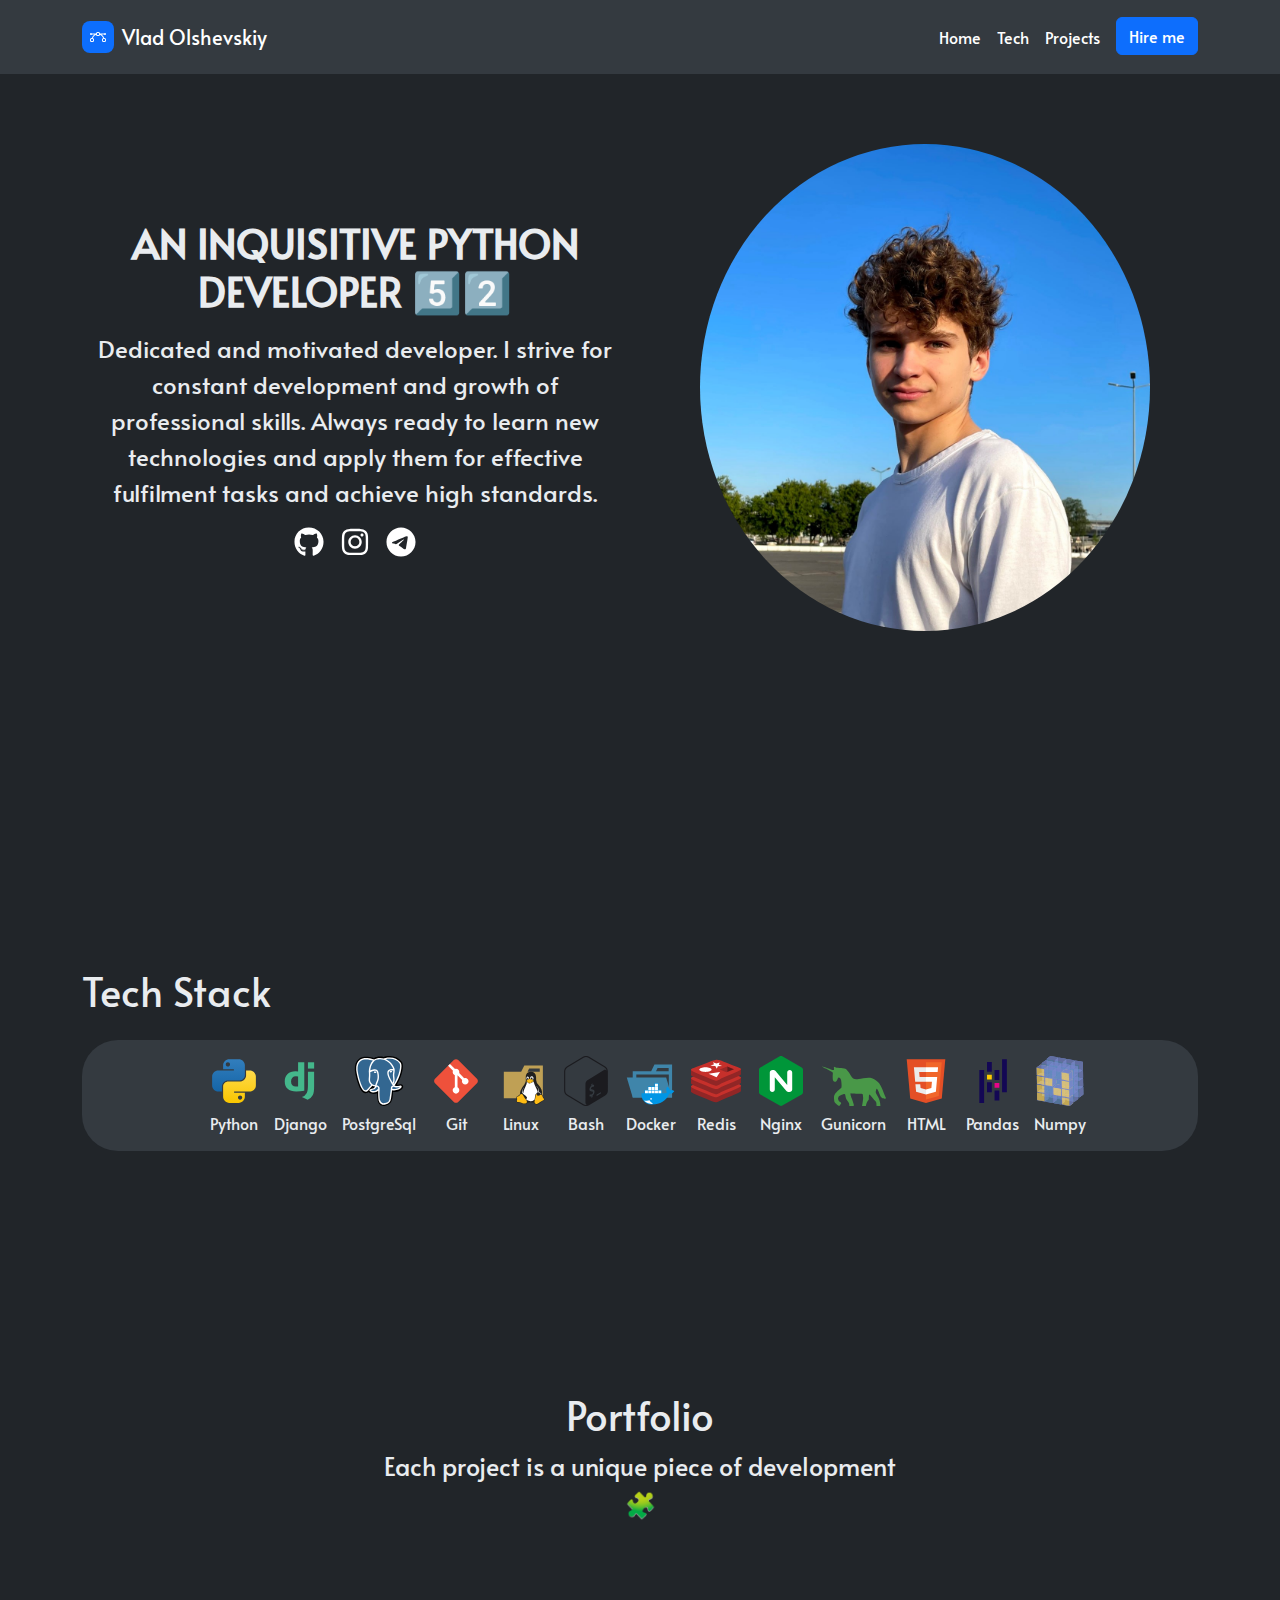
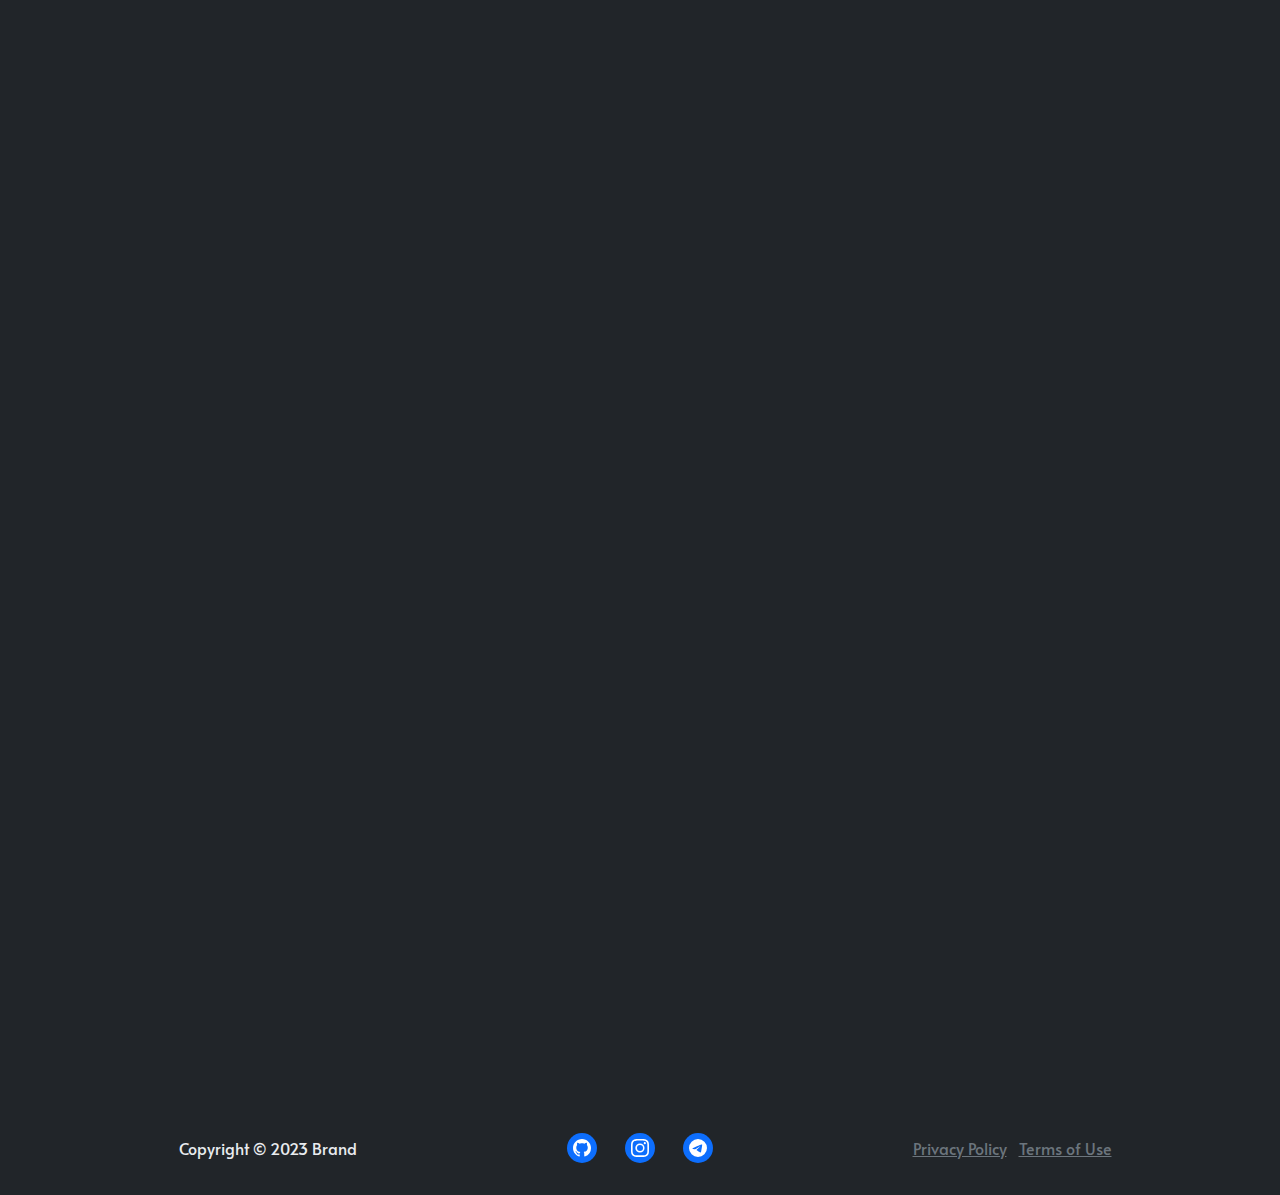
==== index.html @ 6837fa99 "add tech stack" ====
<!DOCTYPE html>
<html data-bs-theme="light" lang="en" style="color: var(--bs-secondary-bg);">

<head>
    <meta charset="utf-8">
    <meta name="viewport" content="width=device-width, initial-scale=1.0, shrink-to-fit=no">
    <title>Portfolio</title>
    <link rel="stylesheet" href="assets/bootstrap/css/bootstrap.min.css">
    <link rel="stylesheet" href="https://fonts.googleapis.com/css?family=Alata&amp;display=swap">
    <link rel="stylesheet" href="assets/css/aos.min.css">
    <link rel="stylesheet" href="assets/css/animate.min.css">
    <link rel="stylesheet" href="assets/css/404-NOT-FOUND-animated.css">
    <link rel="stylesheet" href="assets/css/Hero-Carousel-images.css">
    <link rel="stylesheet" href="assets/css/Navbar-Right-Links-Dark-icons.css">
    <link rel="stylesheet" href="assets/css/main.css">
    <script src="assets/js/app.js" defer></script>
</head>

<body style="font-family: Alata, sans-serif;--bs-body-bg: var(--bs-body-color);color: var(--bs-secondary-bg);background: rgb(33, 37, 41);">
    <header class="header">
        <nav class="navbar navbar-expand-md sticky-top bg-body-secondary py-3" data-bs-theme="dark">
            <div class="container"><a class="navbar-brand d-flex align-items-center" href="#"><span class="bs-icon-sm bs-icon-rounded bs-icon-primary d-flex justify-content-center align-items-center me-2 bs-icon"><svg xmlns="http://www.w3.org/2000/svg" width="1em" height="1em" fill="currentColor" viewBox="0 0 16 16" class="bi bi-bezier">
                            <path fill-rule="evenodd" d="M0 10.5A1.5 1.5 0 0 1 1.5 9h1A1.5 1.5 0 0 1 4 10.5v1A1.5 1.5 0 0 1 2.5 13h-1A1.5 1.5 0 0 1 0 11.5v-1zm1.5-.5a.5.5 0 0 0-.5.5v1a.5.5 0 0 0 .5.5h1a.5.5 0 0 0 .5-.5v-1a.5.5 0 0 0-.5-.5h-1zm10.5.5A1.5 1.5 0 0 1 13.5 9h1a1.5 1.5 0 0 1 1.5 1.5v1a1.5 1.5 0 0 1-1.5 1.5h-1a1.5 1.5 0 0 1-1.5-1.5v-1zm1.5-.5a.5.5 0 0 0-.5.5v1a.5.5 0 0 0 .5.5h1a.5.5 0 0 0 .5-.5v-1a.5.5 0 0 0-.5-.5h-1zM6 4.5A1.5 1.5 0 0 1 7.5 3h1A1.5 1.5 0 0 1 10 4.5v1A1.5 1.5 0 0 1 8.5 7h-1A1.5 1.5 0 0 1 6 5.5v-1zM7.5 4a.5.5 0 0 0-.5.5v1a.5.5 0 0 0 .5.5h1a.5.5 0 0 0 .5-.5v-1a.5.5 0 0 0-.5-.5h-1z"></path>
                            <path d="M6 4.5H1.866a1 1 0 1 0 0 1h2.668A6.517 6.517 0 0 0 1.814 9H2.5c.123 0 .244.015.358.043a5.517 5.517 0 0 1 3.185-3.185A1.503 1.503 0 0 1 6 5.5v-1zm3.957 1.358A1.5 1.5 0 0 0 10 5.5v-1h4.134a1 1 0 1 1 0 1h-2.668a6.517 6.517 0 0 1 2.72 3.5H13.5c-.123 0-.243.015-.358.043a5.517 5.517 0 0 0-3.185-3.185z"></path>
                        </svg></span><span style="font-family: Alata, sans-serif;">Vlad Olshevskiy</span></a><button data-bs-toggle="collapse" class="navbar-toggler" data-bs-target="#navcol-5"><span class="visually-hidden">Toggle navigation</span><span class="navbar-toggler-icon"></span></button>
                <div class="collapse navbar-collapse text-center" id="navcol-5">
                    <ul class="navbar-nav ms-auto">
                        <li class="nav-item"><a class="nav-link active text-center" style="font-family: Alata, sans-serif;" href="#">Home</a></li>
                        <li class="nav-item"><a class="nav-link text-center" href="#tech-stack" style="font-family: Alata, sans-serif;color: var(--bs-navbar-active-color);">Tech</a></li>
                        <li class="nav-item"><a class="nav-link text-center" href="#Projects" style="font-family: Alata, sans-serif;color: var(--bs-navbar-active-color);">Projects</a></li>
                        <li class="nav-item"><a class="btn btn-primary ms-md-2" role="button" href="#Contact" style="font-family: Alata, sans-serif;">Hire me</a></li>
                    </ul>
                </div>
            </div>
        </nav>
    </header>
          
        <div class="col section">
            <section class="position-relative py-4 py-xl-5" style=>
                <div class="container py-4 py-xl-5 mt-0 mb-5 mb-xxl-5" style="height: initial;margin-top: 88px;">
                    <div class="row gy-4 gy-md-0 flex-md-row flex-column-reverse">
                        <div class="col-md-6 text-center text-md-start d-flex d-sm-flex d-md-flex justify-content-center align-items-center justify-content-md-start align-items-md-center justify-content-xl-center">
                            <div style="max-width: 630px;padding-right: 0px;padding-top: 0px;">
                                <h2 class="text-uppercase fw-bold fs-1" style="color: var(--bs-secondary-bg);display: block;text-align: center">AN inquisitive Python developer <span style="font-weight: normal !important;">5️⃣2️⃣</span></h2>
                                <p class="my-3 fs-4" style="color: var(--bs-secondary-bg);text-align: center">Dedicated and motivated developer. I strive for constant development and growth of professional skills. Always ready to learn new technologies and apply them for effective fulfilment tasks and achieve high standards.</p>
                                <div style="text-align: center;">
                                    <div class="d-flex gap-3 justify-content-center" role="group" style="font-size: 20px;"><a class="icon-link icon-link-hover" role="button" data-bss-hover-animate="pulse" href="https://github.com/Ferllord" target="_blank"><svg xmlns="http://www.w3.org/2000/svg" viewBox="-8 0 512 512" width="1em" height="1em" fill="currentColor" style="font-size: 30px;">
                                                <!--! Font Awesome Free 6.1.1 by @fontawesome - https://fontawesome.com License - https://fontawesome.com/license/free (Icons: CC BY 4.0, Fonts: SIL OFL 1.1, Code: MIT License) Copyright 2022 Fonticons, Inc. -->
                                                <path d="M165.9 397.4c0 2-2.3 3.6-5.2 3.6-3.3.3-5.6-1.3-5.6-3.6 0-2 2.3-3.6 5.2-3.6 3-.3 5.6 1.3 5.6 3.6zm-31.1-4.5c-.7 2 1.3 4.3 4.3 4.9 2.6 1 5.6 0 6.2-2s-1.3-4.3-4.3-5.2c-2.6-.7-5.5.3-6.2 2.3zm44.2-1.7c-2.9.7-4.9 2.6-4.6 4.9.3 2 2.9 3.3 5.9 2.6 2.9-.7 4.9-2.6 4.6-4.6-.3-1.9-3-3.2-5.9-2.9zM244.8 8C106.1 8 0 113.3 0 252c0 110.9 69.8 205.8 169.5 239.2 12.8 2.3 17.3-5.6 17.3-12.1 0-6.2-.3-40.4-.3-61.4 0 0-70 15-84.7-29.8 0 0-11.4-29.1-27.8-36.6 0 0-22.9-15.7 1.6-15.4 0 0 24.9 2 38.6 25.8 21.9 38.6 58.6 27.5 72.9 20.9 2.3-16 8.8-27.1 16-33.7-55.9-6.2-112.3-14.3-112.3-110.5 0-27.5 7.6-41.3 23.6-58.9-2.6-6.5-11.1-33.3 2.6-67.9 20.9-6.5 69 27 69 27 20-5.6 41.5-8.5 62.8-8.5s42.8 2.9 62.8 8.5c0 0 48.1-33.6 69-27 13.7 34.7 5.2 61.4 2.6 67.9 16 17.7 25.8 31.5 25.8 58.9 0 96.5-58.9 104.2-114.8 110.5 9.2 7.9 17 22.9 17 46.4 0 33.7-.3 75.4-.3 83.6 0 6.5 4.6 14.4 17.3 12.1C428.2 457.8 496 362.9 496 252 496 113.3 383.5 8 244.8 8zM97.2 352.9c-1.3 1-1 3.3.7 5.2 1.6 1.6 3.9 2.3 5.2 1 1.3-1 1-3.3-.7-5.2-1.6-1.6-3.9-2.3-5.2-1zm-10.8-8.1c-.7 1.3.3 2.9 2.3 3.9 1.6 1 3.6.7 4.3-.7.7-1.3-.3-2.9-2.3-3.9-2-.6-3.6-.3-4.3.7zm32.4 35.6c-1.6 1.3-1 4.3 1.3 6.2 2.3 2.3 5.2 2.6 6.5 1 1.3-1.3.7-4.3-1.3-6.2-2.2-2.3-5.2-2.6-6.5-1zm-11.4-14.7c-1.6 1-1.6 3.6 0 5.9 1.6 2.3 4.3 3.3 5.6 2.3 1.6-1.3 1.6-3.9 0-6.2-1.4-2.3-4-3.3-5.6-2z"></path>
                                            </svg></a><a class="icon-link icon-link-hover"  role="button" href="https://www.instagram.com/izvinistb/" target="_blank"><svg xmlns="http://www.w3.org/2000/svg" viewBox="-32 0 512 512" width="1em" height="1em" fill="currentColor" data-bss-hover-animate="pulse" style="font-size: 30px;">
                                                <!--! Font Awesome Free 6.1.1 by @fontawesome - https://fontawesome.com License - https://fontawesome.com/license/free (Icons: CC BY 4.0, Fonts: SIL OFL 1.1, Code: MIT License) Copyright 2022 Fonticons, Inc. -->
                                                <path d="M224.1 141c-63.6 0-114.9 51.3-114.9 114.9s51.3 114.9 114.9 114.9S339 319.5 339 255.9 287.7 141 224.1 141zm0 189.6c-41.1 0-74.7-33.5-74.7-74.7s33.5-74.7 74.7-74.7 74.7 33.5 74.7 74.7-33.6 74.7-74.7 74.7zm146.4-194.3c0 14.9-12 26.8-26.8 26.8-14.9 0-26.8-12-26.8-26.8s12-26.8 26.8-26.8 26.8 12 26.8 26.8zm76.1 27.2c-1.7-35.9-9.9-67.7-36.2-93.9-26.2-26.2-58-34.4-93.9-36.2-37-2.1-147.9-2.1-184.9 0-35.8 1.7-67.6 9.9-93.9 36.1s-34.4 58-36.2 93.9c-2.1 37-2.1 147.9 0 184.9 1.7 35.9 9.9 67.7 36.2 93.9s58 34.4 93.9 36.2c37 2.1 147.9 2.1 184.9 0 35.9-1.7 67.7-9.9 93.9-36.2 26.2-26.2 34.4-58 36.2-93.9 2.1-37 2.1-147.8 0-184.8zM398.8 388c-7.8 19.6-22.9 34.7-42.6 42.6-29.5 11.7-99.5 9-132.1 9s-102.7 2.6-132.1-9c-19.6-7.8-34.7-22.9-42.6-42.6-11.7-29.5-9-99.5-9-132.1s-2.6-102.7 9-132.1c7.8-19.6 22.9-34.7 42.6-42.6 29.5-11.7 99.5-9 132.1-9s102.7-2.6 132.1 9c19.6 7.8 34.7 22.9 42.6 42.6 11.7 29.5 9 99.5 9 132.1s2.7 102.7-9 132.1z"></path>
                                            </svg></a><a class="icon-link icon-link-hover" role="button" data-bss-hover-animate="pulse"  href="https://t.me/izvinistb" target="_blank"><svg xmlns="http://www.w3.org/2000/svg" viewBox="-8 0 512 512" width="1em" height="1em" fill="currentColor" style="font-size: 30px;">
                                                <!--! Font Awesome Free 6.1.1 by @fontawesome - https://fontawesome.com License - https://fontawesome.com/license/free (Icons: CC BY 4.0, Fonts: SIL OFL 1.1, Code: MIT License) Copyright 2022 Fonticons, Inc. -->
                                                <path d="M248,8C111.033,8,0,119.033,0,256S111.033,504,248,504,496,392.967,496,256,384.967,8,248,8ZM362.952,176.66c-3.732,39.215-19.881,134.378-28.1,178.3-3.476,18.584-10.322,24.816-16.948,25.425-14.4,1.326-25.338-9.517-39.287-18.661-21.827-14.308-34.158-23.215-55.346-37.177-24.485-16.135-8.612-25,5.342-39.5,3.652-3.793,67.107-61.51,68.335-66.746.153-.655.3-3.1-1.154-4.384s-3.59-.849-5.135-.5q-3.283.746-104.608,69.142-14.845,10.194-26.894,9.934c-8.855-.191-25.888-5.006-38.551-9.123-15.531-5.048-27.875-7.717-26.8-16.291q.84-6.7,18.45-13.7,108.446-47.248,144.628-62.3c68.872-28.647,83.183-33.623,92.511-33.789,2.052-.034,6.639.474,9.61,2.885a10.452,10.452,0,0,1,3.53,6.716A43.765,43.765,0,0,1,362.952,176.66Z"></path>
                                            </svg></a></div>
                                </div>
                            </div>
                        </div>
                        <div class="col-md-6" style="background: var(--bs-body-bg);">
                            <div class="md:d-block d-flex justify-content-center m-xl-5"><img class="rounded-circle img-fluid w-100 fit-cover size-img" style="min-height: 300px;" src="assets/img/photo_2023-06-24_22-08-44.jpg" height="481" width="444"></div>
                        </div>
                    </div>
                </div>
            </section>
        </div>
       

            <section id="tech-stack" class="position-relative py-4 py-xl-5 sect tech-smth">
                <div class="container py-4 py-xl-5 mt-5 mt-xxl-5">
                 <h2 style="--bs-body-color: var(--bs-secondary-bg);color: var(--bs-secondary-bg);font-size: 40px;">Tech Stack</h2>
                     <div id="tech-container" class="tech">
                     </div>
                </div>
             </section>
 
 
        <section id="Projects" class="position-relative py-4 py-xl-5 sect">
            <div class="container py-4 py-xl-5 mt-5 mt-xxl-5" >
                <div class="row mb-5">
                    <div class="col-md-8 col-xl-6 text-center mx-auto">
                        <h2 style="--bs-body-color: var(--bs-secondary-bg);color: var(--bs-secondary-bg);font-size: 40px;">Portfolio</h2>
                        <p class="w-lg-50" style="color: var(--bs-secondary-bg);font-size: 25px;">Each project is a unique piece of development 🧩</p>
                    </div>
                </div>
                <div class="row gy-4 row-cols-1 row-cols-md-2 row-cols-xl-3">
                    <div class="col" data-aos="fade-right" data-aos-delay="250" data-aos-once="true">
                        <div><a href="https://github.com/Ferllord/Online_Store" target="_blank"><img class="rounded img-fluid d-block w-100 fit-cover" data-bss-hover-animate="pulse" style="height: 200px;padding-top: 0px;padding-right: 1px;padding-left: 0px;" src="assets/img/clipboard-image.png"></a>
                            <div class="py-4">
                                <h4 style="text-align: center;">Online store</h4>
                                <p style="text-align: center;">Nullam id dolor id nibh ultricies vehicula ut id elit. Cras justo odio, dapibus ac facilisis in, egestas eget quam. Donec id elit non mi porta gravida at eget metus.</p>
                            </div>
                        </div>
                    </div>
                    <div class="col">
                        <div data-aos="fade-up" data-aos-delay="250" data-aos-once="true"><a href="https://github.com/Ferllord/Chess" target="_blank"><img class="rounded img-fluid d-block w-100 fit-cover" data-bss-hover-animate="pulse" style="height: 200px;" src="assets/img/chess.png"></a>
                            <div class="py-4">
                                <h4 style="text-align: center;">Chess</h4>
                                <p style="text-align: center;">Nullam id dolor id nibh ultricies vehicula ut id elit. Cras justo odio, dapibus ac facilisis in, egestas eget quam. Donec id elit non mi porta gravida at eget metus.</p>
                            </div>
                        </div>
                    </div>
                    <div class="col">
                        <div data-aos="fade-left" data-aos-delay="250" data-aos-once="true"><a href="https://github.com/Ferllord/coursework" target="_blank"><img class="rounded img-fluid d-block w-100 fit-cover" data-bss-hover-animate="pulse" style="height: 200px;" src="assets/img/time.png"></a>
                            <div class="py-4">
                                <h4 style="text-align: center;">Time tracking system</h4>
                                <p style="text-align: center;">Nullam id dolor id nibh ultricies vehicula ut id elit. Cras justo odio, dapibus ac facilisis in, egestas eget quam. Donec id elit non mi porta gravida at eget metus.</p>
                            </div>
                        </div>
                    </div>
                </div>
            </div>
        </section>
 
    
        <section id="Contact" class="position-relative py-4 py-xl-5 sect">
            <div class="container position-relative mt-5 mb-xxl-5 pb-xxl-5" data-aos="fade-up" data-aos-delay="200" data-aos-once="true">
                <div class="row mb-5">
                    <div class="col-md-8 col-xl-6 text-center mx-auto">
                        <h2 style="font-size: 40px;">Contact&nbsp;</h2>
                        <p class="w-lg-50" style="font-size: 25px;">Don't be shy! Hit me up! 👇</p>
                    </div>
                </div>
                <div class="row d-flex justify-content-center">
                    <div class="col-md-6 col-lg-4 col-xl-4">
                        <div class="d-flex flex-column justify-content-center align-items-start h-100">
                            <div class="d-flex align-items-center p-3">
                                <a href="tel:+79253430390" class="bs-icon-md bs-icon-rounded bs-icon-primary d-flex flex-shrink-0 justify-content-center align-items-center d-inline-block bs-icon"><svg xmlns="http://www.w3.org/2000/svg" width="1em" height="1em" fill="currentColor" viewBox="0 0 16 16" class="bi bi-telephone">
                                        <path d="M3.654 1.328a.678.678 0 0 0-1.015-.063L1.605 2.3c-.483.484-.661 1.169-.45 1.77a17.568 17.568 0 0 0 4.168 6.608 17.569 17.569 0 0 0 6.608 4.168c.601.211 1.286.033 1.77-.45l1.034-1.034a.678.678 0 0 0-.063-1.015l-2.307-1.794a.678.678 0 0 0-.58-.122l-2.19.547a1.745 1.745 0 0 1-1.657-.459L5.482 8.062a1.745 1.745 0 0 1-.46-1.657l.548-2.19a.678.678 0 0 0-.122-.58L3.654 1.328zM1.884.511a1.745 1.745 0 0 1 2.612.163L6.29 2.98c.329.423.445.974.315 1.494l-.547 2.19a.678.678 0 0 0 .178.643l2.457 2.457a.678.678 0 0 0 .644.178l2.189-.547a1.745 1.745 0 0 1 1.494.315l2.306 1.794c.829.645.905 1.87.163 2.611l-1.034 1.034c-.74.74-1.846 1.065-2.877.702a18.634 18.634 0 0 1-7.01-4.42 18.634 18.634 0 0 1-4.42-7.009c-.362-1.03-.037-2.137.703-2.877L1.885.511z"></path>
                                    </svg></a>
                                <div class="px-2">
                                    <h6 class="mb-0">Phone</h6>
                                    <p class="mb-0">+79253430390</p>
                                </div>
                            </div>
                            <div class="d-flex align-items-center p-3">
                                <a href="mailto:alsheuski@outlook.com" class="bs-icon-md bs-icon-rounded bs-icon-primary d-flex flex-shrink-0 justify-content-center align-items-center d-inline-block bs-icon"><svg xmlns="http://www.w3.org/2000/svg" width="1em" height="1em" fill="currentColor" viewBox="0 0 16 16" class="bi bi-envelope">
                                        <path d="M0 4a2 2 0 0 1 2-2h12a2 2 0 0 1 2 2v8a2 2 0 0 1-2 2H2a2 2 0 0 1-2-2V4Zm2-1a1 1 0 0 0-1 1v.217l7 4.2 7-4.2V4a1 1 0 0 0-1-1H2Zm13 2.383-4.708 2.825L15 11.105V5.383Zm-.034 6.876-5.64-3.471L8 9.583l-1.326-.795-5.64 3.47A1 1 0 0 0 2 13h12a1 1 0 0 0 .966-.741ZM1 11.105l4.708-2.897L1 5.383v5.722Z"></path>
                                    </svg></a>
                                <div class="px-2">
                                    <h6 class="mb-0">Email</h6>
                                    <p class="mb-0">alsheuski@outlook.com</p>
                                </div>
                            </div>
                            <div class="d-flex align-items-center p-3">
                                <div class="bs-icon-md bs-icon-rounded bs-icon-primary d-flex flex-shrink-0 justify-content-center align-items-center d-inline-block bs-icon"><svg xmlns="http://www.w3.org/2000/svg" width="1em" height="1em" fill="currentColor" viewBox="0 0 16 16" class="bi bi-pin">
                                        <path d="M4.146.146A.5.5 0 0 1 4.5 0h7a.5.5 0 0 1 .5.5c0 .68-.342 1.174-.646 1.479-.126.125-.25.224-.354.298v4.431l.078.048c.203.127.476.314.751.555C12.36 7.775 13 8.527 13 9.5a.5.5 0 0 1-.5.5h-4v4.5c0 .276-.224 1.5-.5 1.5s-.5-1.224-.5-1.5V10h-4a.5.5 0 0 1-.5-.5c0-.973.64-1.725 1.17-2.189A5.921 5.921 0 0 1 5 6.708V2.277a2.77 2.77 0 0 1-.354-.298C4.342 1.674 4 1.179 4 .5a.5.5 0 0 1 .146-.354zm1.58 1.408-.002-.001.002.001zm-.002-.001.002.001A.5.5 0 0 1 6 2v5a.5.5 0 0 1-.276.447h-.002l-.012.007-.054.03a4.922 4.922 0 0 0-.827.58c-.318.278-.585.596-.725.936h7.792c-.14-.34-.407-.658-.725-.936a4.915 4.915 0 0 0-.881-.61l-.012-.006h-.002A.5.5 0 0 1 10 7V2a.5.5 0 0 1 .295-.458 1.775 1.775 0 0 0 .351-.271c.08-.08.155-.17.214-.271H5.14c.06.1.133.191.214.271a1.78 1.78 0 0 0 .37.282z"></path>
                                    </svg></div>
                                <div class="px-2">
                                    <h6 class="mb-0">Location</h6>
                                    <p class="mb-0">Moscow</p>
                                </div>
                            </div>
                        </div>
                    </div>
                    <div class="col-md-6 col-lg-5 col-xl-4">
                        <div>
                            <form class="p-3 p-xl-4" data-bss-recipient="fd759797b983d3a0d5b923f4fa21043e">
                                <div class="mb-3"><input class="form-control" type="text" id="name-1" name="name" placeholder="Name" style="color: var(--bs-body-color);background: var(--bs-secondary-bg);" required=""></div>
                                <div class="mb-3"><input class="form-control" type="email" id="email-1" name="email" placeholder="Email" style="color: var(--bs-emphasis-color);background: var(--bs-secondary-bg);" required=""></div>
                                <div class="mb-3"><textarea class="form-control" id="message-1" name="message" rows="6" placeholder="Message" style="color: var(--bs-emphasis-color);background: var(--bs-secondary-bg);" required=""></textarea></div>
                                <div><button class="btn btn-primary d-block w-100" type="submit">Send </button></div>
                            </form>
                        </div>
                    </div>
                </div>
            </div>
        </section>
 
    <footer class="text-center py-4">
        <div class="container">
            <div class="d-flex flex-column flex-md-row justify-content-md-between align-items-center">
                <div class="col" style="color: var(--bs-secondary-bg);">
                    <p class="my-2" style="color: var(--bs-secondary-bg);">Copyright&nbsp;© 2023 Brand</p>
                </div>
                <div class="col">
                    <ul class="list-inline my-2">
                        <li class="list-inline-item me-4"><a href="https://github.com/Ferllord" target="_blank">
                                <div class="bs-icon-circle bs-icon-primary bs-icon" data-bss-hover-animate="pulse" style="width: 30px;height: 30px;"><svg xmlns="http://www.w3.org/2000/svg" width="1em" height="1em" fill="currentColor" viewBox="0 0 16 16" class="bi bi-github" style="font-size: 18px;">
                                        <path d="M8 0C3.58 0 0 3.58 0 8c0 3.54 2.29 6.53 5.47 7.59.4.07.55-.17.55-.38 0-.19-.01-.82-.01-1.49-2.01.37-2.53-.49-2.69-.94-.09-.23-.48-.94-.82-1.13-.28-.15-.68-.52-.01-.53.63-.01 1.08.58 1.23.82.72 1.21 1.87.87 2.33.66.07-.52.28-.87.51-1.07-1.78-.2-3.64-.89-3.64-3.95 0-.87.31-1.59.82-2.15-.08-.2-.36-1.02.08-2.12 0 0 .67-.21 2.2.82.64-.18 1.32-.27 2-.27.68 0 1.36.09 2 .27 1.53-1.04 2.2-.82 2.2-.82.44 1.1.16 1.92.08 2.12.51.56.82 1.27.82 2.15 0 3.07-1.87 3.75-3.65 3.95.29.25.54.73.54 1.48 0 1.07-.01 1.93-.01 2.2 0 .21.15.46.55.38A8.012 8.012 0 0 0 16 8c0-4.42-3.58-8-8-8z"></path>
                                    </svg></div>
                            </a></li>
                        <li class="list-inline-item me-4"><a href="https://www.instagram.com/izvinistb/" target="_blank">
                                <div class="bs-icon-circle bs-icon-primary bs-icon" data-bss-hover-animate="pulse" style="width: 30px;height: 30px;"><svg xmlns="http://www.w3.org/2000/svg" width="1em" height="1em" fill="currentColor" viewBox="0 0 16 16" class="bi bi-instagram" style="width: 18px;height: 18px;">
                                        <path d="M8 0C5.829 0 5.556.01 4.703.048 3.85.088 3.269.222 2.76.42a3.917 3.917 0 0 0-1.417.923A3.927 3.927 0 0 0 .42 2.76C.222 3.268.087 3.85.048 4.7.01 5.555 0 5.827 0 8.001c0 2.172.01 2.444.048 3.297.04.852.174 1.433.372 1.942.205.526.478.972.923 1.417.444.445.89.719 1.416.923.51.198 1.09.333 1.942.372C5.555 15.99 5.827 16 8 16s2.444-.01 3.298-.048c.851-.04 1.434-.174 1.943-.372a3.916 3.916 0 0 0 1.416-.923c.445-.445.718-.891.923-1.417.197-.509.332-1.09.372-1.942C15.99 10.445 16 10.173 16 8s-.01-2.445-.048-3.299c-.04-.851-.175-1.433-.372-1.941a3.926 3.926 0 0 0-.923-1.417A3.911 3.911 0 0 0 13.24.42c-.51-.198-1.092-.333-1.943-.372C10.443.01 10.172 0 7.998 0h.003zm-.717 1.442h.718c2.136 0 2.389.007 3.232.046.78.035 1.204.166 1.486.275.373.145.64.319.92.599.28.28.453.546.598.92.11.281.24.705.275 1.485.039.843.047 1.096.047 3.231s-.008 2.389-.047 3.232c-.035.78-.166 1.203-.275 1.485a2.47 2.47 0 0 1-.599.919c-.28.28-.546.453-.92.598-.28.11-.704.24-1.485.276-.843.038-1.096.047-3.232.047s-2.39-.009-3.233-.047c-.78-.036-1.203-.166-1.485-.276a2.478 2.478 0 0 1-.92-.598 2.48 2.48 0 0 1-.6-.92c-.109-.281-.24-.705-.275-1.485-.038-.843-.046-1.096-.046-3.233 0-2.136.008-2.388.046-3.231.036-.78.166-1.204.276-1.486.145-.373.319-.64.599-.92.28-.28.546-.453.92-.598.282-.11.705-.24 1.485-.276.738-.034 1.024-.044 2.515-.045v.002zm4.988 1.328a.96.96 0 1 0 0 1.92.96.96 0 0 0 0-1.92zm-4.27 1.122a4.109 4.109 0 1 0 0 8.217 4.109 4.109 0 0 0 0-8.217zm0 1.441a2.667 2.667 0 1 1 0 5.334 2.667 2.667 0 0 1 0-5.334z"></path>
                                    </svg></div>
                            </a></li>
                        <li class="list-inline-item"><a href="https://t.me/izvinistb" target="_blank">
                                <div class="bs-icon-circle bs-icon-primary bs-icon" data-bss-hover-animate="pulse" style="width: 30px;height: 30px;"><svg xmlns="http://www.w3.org/2000/svg" width="1em" height="1em" fill="currentColor" viewBox="0 0 16 16" class="bi bi-telegram" style="width: 18px;height: 18px;">
                                        <path d="M16 8A8 8 0 1 1 0 8a8 8 0 0 1 16 0zM8.287 5.906c-.778.324-2.334.994-4.666 2.01-.378.15-.577.298-.595.442-.03.243.275.339.69.47l.175.055c.408.133.958.288 1.243.294.26.006.549-.1.868-.32 2.179-1.471 3.304-2.214 3.374-2.23.05-.012.12-.026.166.016.047.041.042.12.037.141-.03.129-1.227 1.241-1.846 1.817-.193.18-.33.307-.358.336a8.154 8.154 0 0 1-.188.186c-.38.366-.664.64.015 1.088.327.216.589.393.85.571.284.194.568.387.936.629.093.06.183.125.27.187.331.236.63.448.997.414.214-.02.435-.22.547-.82.265-1.417.786-4.486.906-5.751a1.426 1.426 0 0 0-.013-.315.337.337 0 0 0-.114-.217.526.526 0 0 0-.31-.093c-.3.005-.763.166-2.984 1.09z"></path>
                                    </svg></div>
                            </a></li>
                    </ul>
                </div>
                <div class="col">
                    <ul class="list-inline my-2">
                        <li class="list-inline-item"><a class="link-secondary" href="https://nohello.net/" target="_blank">Privacy Policy</a></li>
                        <li class="list-inline-item"><a class="link-secondary" href="https://nometa.io/" target="_blank">Terms of Use</a></li>
                    </ul>
                </div>
            </div>
        </div>
    </footer>

      

    <script src="assets/bootstrap/js/bootstrap.min.js"></script>
    <script src="assets/js/aos.min.js"></script>
    <script src="assets/js/smart-forms.min.js"></script>
    <script src="assets/js/bs-init.js"></script>

</body>

</html>
---- assets/css/404-NOT-FOUND-animated.css ----
.central-body {
  padding: 17% 5% 10% 5%;
  text-align: center;
}

.btn-go-home {
  position: relative;
  z-index: 200;
  margin: 15px auto;
  width: 150px;
  padding: 20px 5px;
  border: 1px solid #ebb210;
  border-radius: 100px;
  font-weight: 400;
  display: block;
  color: white;
  text-align: center;
  text-decoration: none;
  letter-spacing: 2px;
  font-size: 11px;
  -webkit-transition: all 0.3s ease-in;
  -moz-transition: all 0.3s ease-in;
  -ms-transition: all 0.3s ease-in;
  -o-transition: all 0.3s ease-in;
  transition: all 0.3s ease-in;
}

.btn-go-home:hover {
  background-color: #ebb210;
  color: #fff;
  transform: scale(1.05);
  box-shadow: 0px 20px 20px rgba(0,0,0,0.1);
}

.objects img {
  z-index: 90;
  pointer-events: none;
}

.object_rocket {
  z-index: 95;
  position: absolute;
  transform: translateX(-50px);
  top: 75%;
  pointer-events: none;
  animation: rocket-movement 200s linear infinite both running;
}

.object_earth {
  position: absolute;
  top: 20%;
  left: 15%;
  z-index: 90;
}

.object_moon {
  position: absolute;
  top: 12%;
  left: 25%;
}

.object_astronaut {
  animation: rotate-astronaut 200s infinite linear both alternate;
}

.box_astronaut {
  z-index: 110 !important;
  position: absolute;
  top: 60%;
  right: 20%;
  will-change: transform;
  animation: move-astronaut 50s infinite linear both alternate;
}

.image-404 {
  position: relative;
  z-index: 100;
  pointer-events: none;
}

.stars {
  background: url(http://salehriaz.com/404Page/img/overlay_stars.svg);
  background-repeat: repeat;
  background-size: contain;
  background-position: left top;
}

.glowing_stars .star {
  position: absolute;
  border-radius: 100%;
  background-color: #fff;
  width: 3px;
  height: 3px;
  opacity: 0.3;
  will-change: opacity;
}

.glowing_stars .star:nth-child(1) {
  top: 80%;
  left: 25%;
  animation: glow-star 2s infinite ease-in-out alternate 1s;
}

.glowing_stars .star:nth-child(2) {
  top: 20%;
  left: 40%;
  animation: glow-star 2s infinite ease-in-out alternate 3s;
}

.glowing_stars .star:nth-child(3) {
  top: 25%;
  left: 25%;
  animation: glow-star 2s infinite ease-in-out alternate 5s;
}

.glowing_stars .star:nth-child(4) {
  top: 75%;
  left: 80%;
  animation: glow-star 2s infinite ease-in-out alternate 7s;
}

.glowing_stars .star:nth-child(5) {
  top: 90%;
  left: 50%;
  animation: glow-star 2s infinite ease-in-out alternate 9s;
}

audio, canvas, iframe, img, svg, video {
  vertical-align: middle;
}

audio, canvas, img, video {
  max-width: 100%;
  height: auto;
  box-sizing: border-box;
}

img {
  border-style: none;
}

img {
  border-radius: 5px;
}

img {
  border-radius: 5px;
}

* {
  -webkit-box-sizing: border-box;
  -moz-box-sizing: border-box;
  box-sizing: border-box;
}

* {
  -webkit-box-sizing: border-box;
  -moz-box-sizing: border-box;
  box-sizing: border-box;
}
---- assets/css/Hero-Carousel-images.css ----
.fit-cover {
  object-fit: cover;
}

p {
}

.skills {
  align-items: center;
  bottom: 0;
  color: #767676;
  display: flex;
  font-size: 1.7rem;
  left: 0;
  /*position: absolute;*/
}

@media (min-width: 768px) {
  h2 {
  }
}
---- assets/css/Navbar-Right-Links-Dark-icons.css ----
.bs-icon {
  --bs-icon-size: .75rem;
  display: flex;
  flex-shrink: 0;
  justify-content: center;
  align-items: center;
  font-size: var(--bs-icon-size);
  width: calc(var(--bs-icon-size) * 2);
  height: calc(var(--bs-icon-size) * 2);
  color: var(--bs-primary);
}

.bs-icon-xs {
  --bs-icon-size: 1rem;
  width: calc(var(--bs-icon-size) * 1.5);
  height: calc(var(--bs-icon-size) * 1.5);
}

.bs-icon-sm {
  --bs-icon-size: 1rem;
}

.bs-icon-md {
  --bs-icon-size: 1.5rem;
}

.bs-icon-lg {
  --bs-icon-size: 2rem;
}

.bs-icon-xl {
  --bs-icon-size: 2.5rem;
}

.bs-icon.bs-icon-primary {
  color: var(--bs-white);
  background: var(--bs-primary);
}

.bs-icon.bs-icon-primary-light {
  color: var(--bs-primary);
  background: rgba(var(--bs-primary-rgb), .2);
}

.bs-icon.bs-icon-semi-white {
  color: var(--bs-primary);
  background: rgba(255, 255, 255, .5);
}

.bs-icon.bs-icon-rounded {
  border-radius: .5rem;
}

.bs-icon.bs-icon-circle {
  border-radius: 50%;
}
---- assets/css/main.css ----
.icon-link {
  color: white;
  transition: color 0.3s;
}

p {
  margin-bottom: 0 !important;
}

.icon-link:hover {
  color: #0d6efd;
  transition: color 0.3s;
}

.header {
  position: fixed;
  width: 100%;
  z-index: 100;
  opacity: 1;
  transition: 0.8s;
}

.header.hidden-header {
  opacity: 0;
  transition: 0.8s;
}

.tech {
  display: flex;
  align-items: center;
  justify-content: center;
  margin-top: 25px;
  background-color: #343a40;
  padding: 1rem;
  border-radius: 36px;
}

.tech > div {
  padding-left: 15px;
}

.tech::-webkit-scrollbar {
  background-color: transparent;
}

.tech.size-block {
  max-height: 115px;
  transition: max-height 0.5s ease-out;
}

.tech-info {
  display: flex;
  flex-direction: column;
  justify-content: center;
  gap: 5px;
  align-items: center;
}

.my-button {
  border: none;
  background-color: black;
  color: white;
  font-weight: 500;
  font-size: 13px;
  padding: 8px;
  border-radius: 20px;
  display: hidden;
}

.my-button.show-button {
  display: block;
}

.tech-smth {
  display: flex;
  align-items: center;
}

@media (max-width: 1199px) {
  .mobile-gap {
    margin-top: 120px;
  }
}
@media (max-width: 1024px) {
  .tech-smth {
    display: flex;
    align-items: start;
  }

  .tech {
    /*  flex-wrap: wrap;
    row-gap: 20px; */
    display: grid;
    grid-template-columns: 1fr 1fr 1fr;
    gap: 15px;
  }

  .tech > div {
    padding-left: 0px;
  }
}

@media (max-width: 767px) {
  .size-img {
    height: 300px;
    width: 300px !important;
  }

  .mobile-gap {
    margin-top: 75px;
  }
}

.fp-watermark {
  display: none;
}
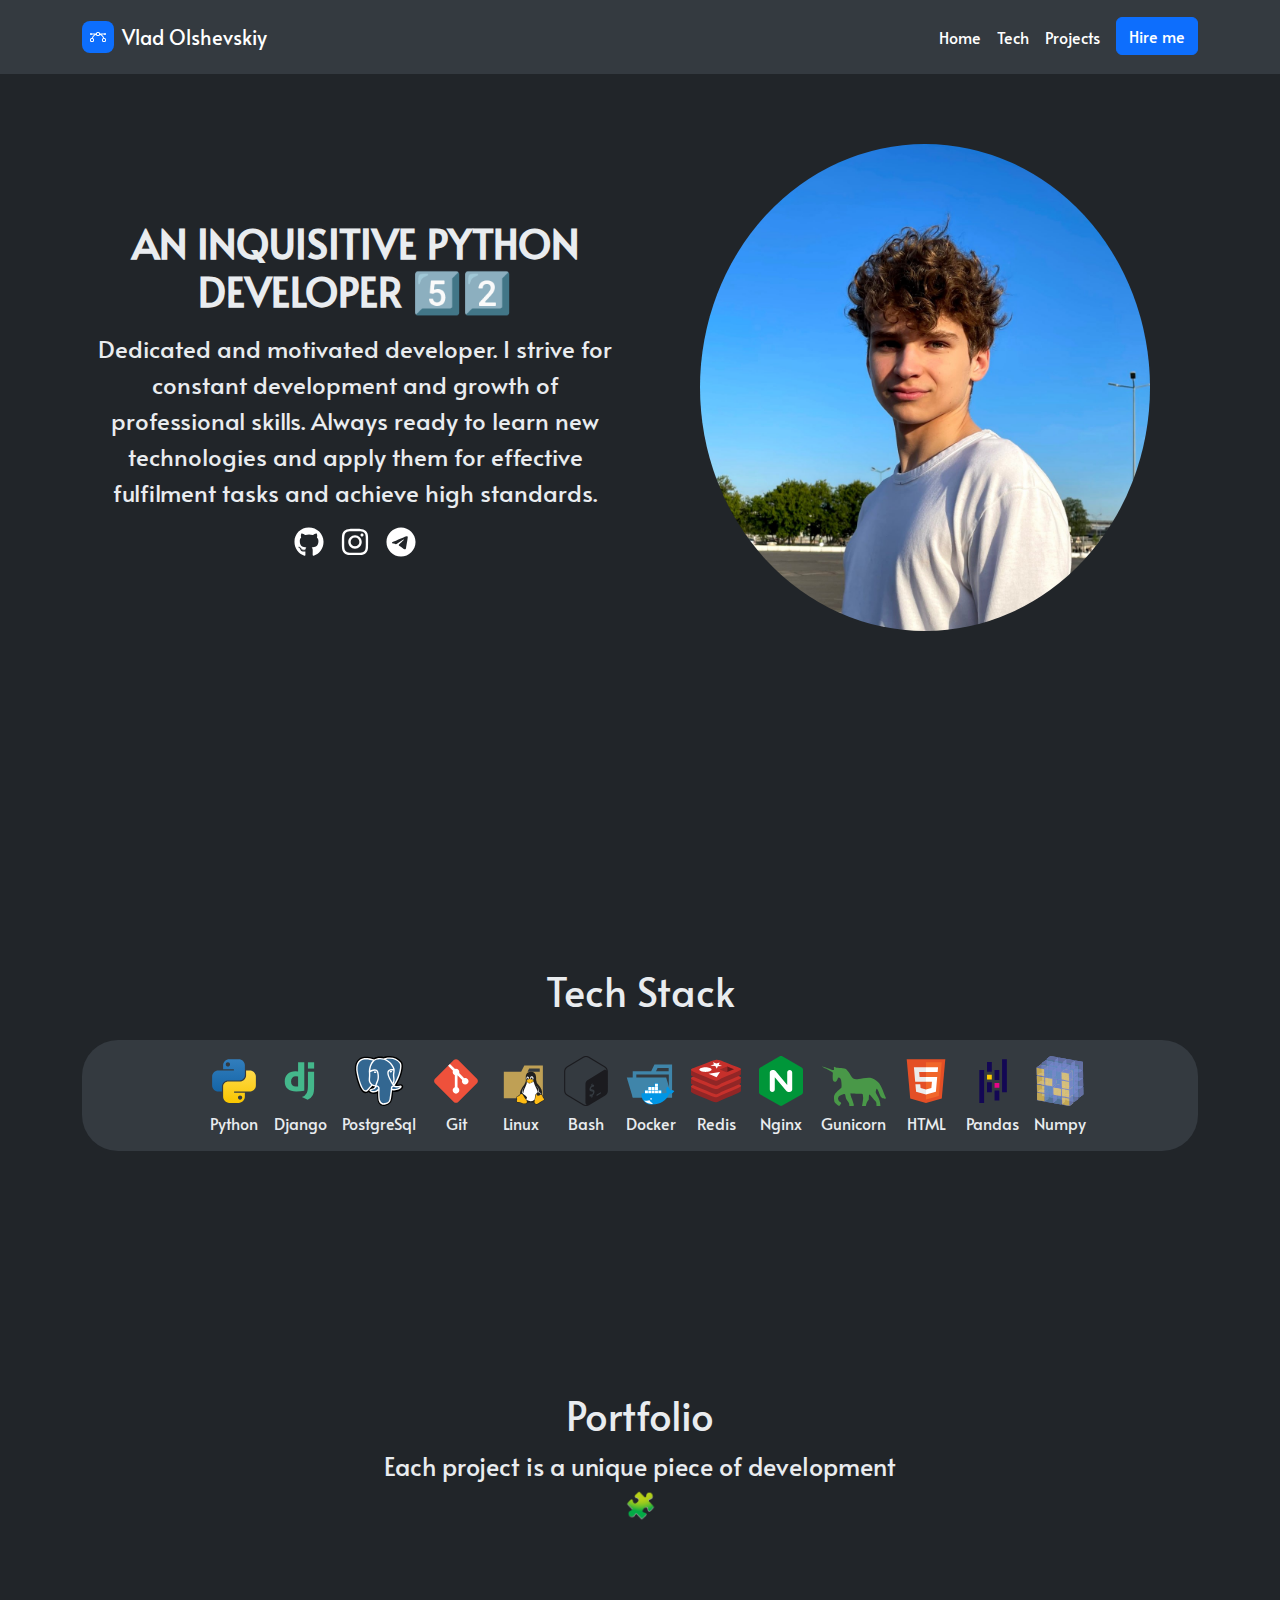
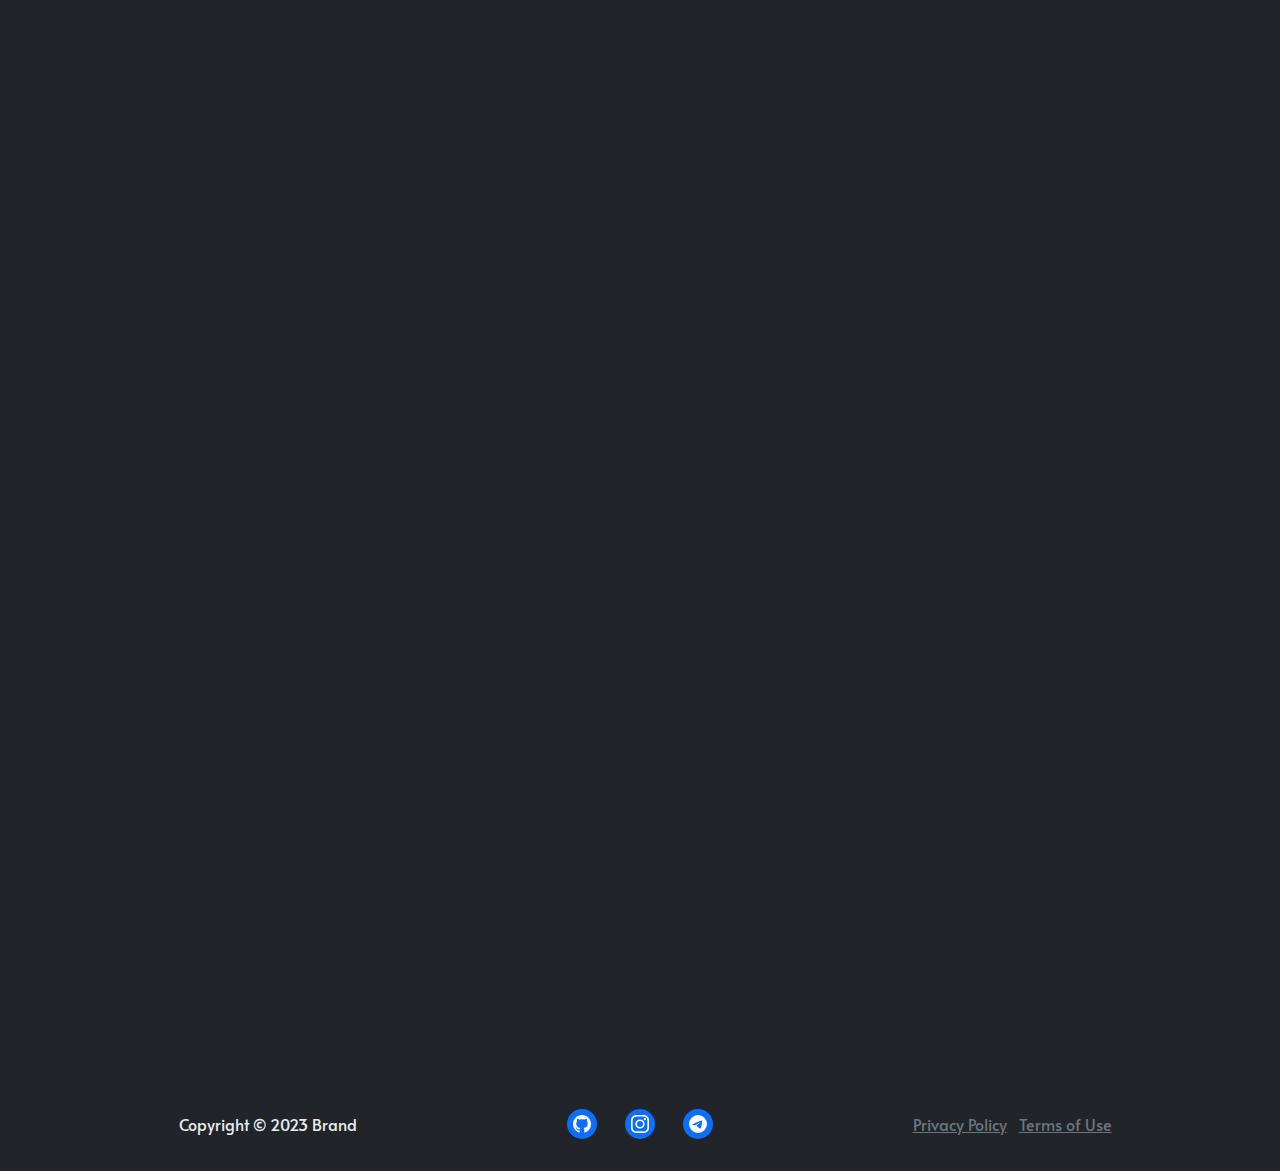
==== commit 56bef7c1: "add portfolio description" ====
--- a/index.html
+++ b/index.html
@@ -5,6 +5,8 @@
     <meta charset="utf-8">
     <meta name="viewport" content="width=device-width, initial-scale=1.0, shrink-to-fit=no">
     <title>Portfolio</title>
+    <link rel="shortcut icon" type="image/jpg"
+          href="https://visualpharm.com/assets/442/Console-595b40b85ba036ed117dc016.svg"/>
     <link rel="stylesheet" href="assets/bootstrap/css/bootstrap.min.css">
     <link rel="stylesheet" href="https://fonts.googleapis.com/css?family=Alata&amp;display=swap">
     <link rel="stylesheet" href="assets/css/aos.min.css">
@@ -17,156 +19,229 @@
 </head>
 
 <body style="font-family: Alata, sans-serif;--bs-body-bg: var(--bs-body-color);color: var(--bs-secondary-bg);background: rgb(33, 37, 41);">
+<div style="overflow: hidden;">
     <header class="header">
         <nav class="navbar navbar-expand-md sticky-top bg-body-secondary py-3" data-bs-theme="dark">
-            <div class="container"><a class="navbar-brand d-flex align-items-center" href="#"><span class="bs-icon-sm bs-icon-rounded bs-icon-primary d-flex justify-content-center align-items-center me-2 bs-icon"><svg xmlns="http://www.w3.org/2000/svg" width="1em" height="1em" fill="currentColor" viewBox="0 0 16 16" class="bi bi-bezier">
-                            <path fill-rule="evenodd" d="M0 10.5A1.5 1.5 0 0 1 1.5 9h1A1.5 1.5 0 0 1 4 10.5v1A1.5 1.5 0 0 1 2.5 13h-1A1.5 1.5 0 0 1 0 11.5v-1zm1.5-.5a.5.5 0 0 0-.5.5v1a.5.5 0 0 0 .5.5h1a.5.5 0 0 0 .5-.5v-1a.5.5 0 0 0-.5-.5h-1zm10.5.5A1.5 1.5 0 0 1 13.5 9h1a1.5 1.5 0 0 1 1.5 1.5v1a1.5 1.5 0 0 1-1.5 1.5h-1a1.5 1.5 0 0 1-1.5-1.5v-1zm1.5-.5a.5.5 0 0 0-.5.5v1a.5.5 0 0 0 .5.5h1a.5.5 0 0 0 .5-.5v-1a.5.5 0 0 0-.5-.5h-1zM6 4.5A1.5 1.5 0 0 1 7.5 3h1A1.5 1.5 0 0 1 10 4.5v1A1.5 1.5 0 0 1 8.5 7h-1A1.5 1.5 0 0 1 6 5.5v-1zM7.5 4a.5.5 0 0 0-.5.5v1a.5.5 0 0 0 .5.5h1a.5.5 0 0 0 .5-.5v-1a.5.5 0 0 0-.5-.5h-1z"></path>
+            <div class="container"><a class="navbar-brand d-flex align-items-center" href="#"><span
+                    class="bs-icon-sm bs-icon-rounded bs-icon-primary d-flex justify-content-center align-items-center me-2 bs-icon"><svg
+                    xmlns="http://www.w3.org/2000/svg" width="1em" height="1em" fill="currentColor" viewBox="0 0 16 16"
+                    class="bi bi-bezier">
+                            <path fill-rule="evenodd"
+                                  d="M0 10.5A1.5 1.5 0 0 1 1.5 9h1A1.5 1.5 0 0 1 4 10.5v1A1.5 1.5 0 0 1 2.5 13h-1A1.5 1.5 0 0 1 0 11.5v-1zm1.5-.5a.5.5 0 0 0-.5.5v1a.5.5 0 0 0 .5.5h1a.5.5 0 0 0 .5-.5v-1a.5.5 0 0 0-.5-.5h-1zm10.5.5A1.5 1.5 0 0 1 13.5 9h1a1.5 1.5 0 0 1 1.5 1.5v1a1.5 1.5 0 0 1-1.5 1.5h-1a1.5 1.5 0 0 1-1.5-1.5v-1zm1.5-.5a.5.5 0 0 0-.5.5v1a.5.5 0 0 0 .5.5h1a.5.5 0 0 0 .5-.5v-1a.5.5 0 0 0-.5-.5h-1zM6 4.5A1.5 1.5 0 0 1 7.5 3h1A1.5 1.5 0 0 1 10 4.5v1A1.5 1.5 0 0 1 8.5 7h-1A1.5 1.5 0 0 1 6 5.5v-1zM7.5 4a.5.5 0 0 0-.5.5v1a.5.5 0 0 0 .5.5h1a.5.5 0 0 0 .5-.5v-1a.5.5 0 0 0-.5-.5h-1z"></path>
                             <path d="M6 4.5H1.866a1 1 0 1 0 0 1h2.668A6.517 6.517 0 0 0 1.814 9H2.5c.123 0 .244.015.358.043a5.517 5.517 0 0 1 3.185-3.185A1.503 1.503 0 0 1 6 5.5v-1zm3.957 1.358A1.5 1.5 0 0 0 10 5.5v-1h4.134a1 1 0 1 1 0 1h-2.668a6.517 6.517 0 0 1 2.72 3.5H13.5c-.123 0-.243.015-.358.043a5.517 5.517 0 0 0-3.185-3.185z"></path>
-                        </svg></span><span style="font-family: Alata, sans-serif;">Vlad Olshevskiy</span></a><button data-bs-toggle="collapse" class="navbar-toggler" data-bs-target="#navcol-5"><span class="visually-hidden">Toggle navigation</span><span class="navbar-toggler-icon"></span></button>
+                        </svg></span><span style="font-family: Alata, sans-serif;">Vlad Olshevskiy</span></a>
+                <button data-bs-toggle="collapse" class="navbar-toggler" data-bs-target="#navcol-5"><span
+                        class="visually-hidden">Toggle navigation</span><span class="navbar-toggler-icon"></span>
+                </button>
                 <div class="collapse navbar-collapse text-center" id="navcol-5">
                     <ul class="navbar-nav ms-auto">
-                        <li class="nav-item"><a class="nav-link active text-center" style="font-family: Alata, sans-serif;" href="#">Home</a></li>
-                        <li class="nav-item"><a class="nav-link text-center" href="#tech-stack" style="font-family: Alata, sans-serif;color: var(--bs-navbar-active-color);">Tech</a></li>
-                        <li class="nav-item"><a class="nav-link text-center" href="#Projects" style="font-family: Alata, sans-serif;color: var(--bs-navbar-active-color);">Projects</a></li>
-                        <li class="nav-item"><a class="btn btn-primary ms-md-2" role="button" href="#Contact" style="font-family: Alata, sans-serif;">Hire me</a></li>
+                        <li class="nav-item"><a class="nav-link active text-center"
+                                                style="font-family: Alata, sans-serif;" href="#">Home</a></li>
+                        <li class="nav-item"><a class="nav-link text-center" href="#tech-stack"
+                                                style="font-family: Alata, sans-serif;color: var(--bs-navbar-active-color);">Tech</a>
+                        </li>
+                        <li class="nav-item"><a class="nav-link text-center" href="#Projects"
+                                                style="font-family: Alata, sans-serif;color: var(--bs-navbar-active-color);">Projects</a>
+                        </li>
+                        <li class="nav-item"><a class="btn btn-primary ms-md-2" role="button" href="#Contact"
+                                                style="font-family: Alata, sans-serif;">Hire me</a></li>
                     </ul>
                 </div>
             </div>
         </nav>
     </header>
-          
-        <div class="col section">
-            <section class="position-relative py-4 py-xl-5" style=>
-                <div class="container py-4 py-xl-5 mt-0 mb-5 mb-xxl-5" style="height: initial;margin-top: 88px;">
-                    <div class="row gy-4 gy-md-0 flex-md-row flex-column-reverse">
-                        <div class="col-md-6 text-center text-md-start d-flex d-sm-flex d-md-flex justify-content-center align-items-center justify-content-md-start align-items-md-center justify-content-xl-center">
-                            <div style="max-width: 630px;padding-right: 0px;padding-top: 0px;">
-                                <h2 class="text-uppercase fw-bold fs-1" style="color: var(--bs-secondary-bg);display: block;text-align: center">AN inquisitive Python developer <span style="font-weight: normal !important;">5️⃣2️⃣</span></h2>
-                                <p class="my-3 fs-4" style="color: var(--bs-secondary-bg);text-align: center">Dedicated and motivated developer. I strive for constant development and growth of professional skills. Always ready to learn new technologies and apply them for effective fulfilment tasks and achieve high standards.</p>
-                                <div style="text-align: center;">
-                                    <div class="d-flex gap-3 justify-content-center" role="group" style="font-size: 20px;"><a class="icon-link icon-link-hover" role="button" data-bss-hover-animate="pulse" href="https://github.com/Ferllord" target="_blank"><svg xmlns="http://www.w3.org/2000/svg" viewBox="-8 0 512 512" width="1em" height="1em" fill="currentColor" style="font-size: 30px;">
-                                                <!--! Font Awesome Free 6.1.1 by @fontawesome - https://fontawesome.com License - https://fontawesome.com/license/free (Icons: CC BY 4.0, Fonts: SIL OFL 1.1, Code: MIT License) Copyright 2022 Fonticons, Inc. -->
-                                                <path d="M165.9 397.4c0 2-2.3 3.6-5.2 3.6-3.3.3-5.6-1.3-5.6-3.6 0-2 2.3-3.6 5.2-3.6 3-.3 5.6 1.3 5.6 3.6zm-31.1-4.5c-.7 2 1.3 4.3 4.3 4.9 2.6 1 5.6 0 6.2-2s-1.3-4.3-4.3-5.2c-2.6-.7-5.5.3-6.2 2.3zm44.2-1.7c-2.9.7-4.9 2.6-4.6 4.9.3 2 2.9 3.3 5.9 2.6 2.9-.7 4.9-2.6 4.6-4.6-.3-1.9-3-3.2-5.9-2.9zM244.8 8C106.1 8 0 113.3 0 252c0 110.9 69.8 205.8 169.5 239.2 12.8 2.3 17.3-5.6 17.3-12.1 0-6.2-.3-40.4-.3-61.4 0 0-70 15-84.7-29.8 0 0-11.4-29.1-27.8-36.6 0 0-22.9-15.7 1.6-15.4 0 0 24.9 2 38.6 25.8 21.9 38.6 58.6 27.5 72.9 20.9 2.3-16 8.8-27.1 16-33.7-55.9-6.2-112.3-14.3-112.3-110.5 0-27.5 7.6-41.3 23.6-58.9-2.6-6.5-11.1-33.3 2.6-67.9 20.9-6.5 69 27 69 27 20-5.6 41.5-8.5 62.8-8.5s42.8 2.9 62.8 8.5c0 0 48.1-33.6 69-27 13.7 34.7 5.2 61.4 2.6 67.9 16 17.7 25.8 31.5 25.8 58.9 0 96.5-58.9 104.2-114.8 110.5 9.2 7.9 17 22.9 17 46.4 0 33.7-.3 75.4-.3 83.6 0 6.5 4.6 14.4 17.3 12.1C428.2 457.8 496 362.9 496 252 496 113.3 383.5 8 244.8 8zM97.2 352.9c-1.3 1-1 3.3.7 5.2 1.6 1.6 3.9 2.3 5.2 1 1.3-1 1-3.3-.7-5.2-1.6-1.6-3.9-2.3-5.2-1zm-10.8-8.1c-.7 1.3.3 2.9 2.3 3.9 1.6 1 3.6.7 4.3-.7.7-1.3-.3-2.9-2.3-3.9-2-.6-3.6-.3-4.3.7zm32.4 35.6c-1.6 1.3-1 4.3 1.3 6.2 2.3 2.3 5.2 2.6 6.5 1 1.3-1.3.7-4.3-1.3-6.2-2.2-2.3-5.2-2.6-6.5-1zm-11.4-14.7c-1.6 1-1.6 3.6 0 5.9 1.6 2.3 4.3 3.3 5.6 2.3 1.6-1.3 1.6-3.9 0-6.2-1.4-2.3-4-3.3-5.6-2z"></path>
-                                            </svg></a><a class="icon-link icon-link-hover"  role="button" href="https://www.instagram.com/izvinistb/" target="_blank"><svg xmlns="http://www.w3.org/2000/svg" viewBox="-32 0 512 512" width="1em" height="1em" fill="currentColor" data-bss-hover-animate="pulse" style="font-size: 30px;">
-                                                <!--! Font Awesome Free 6.1.1 by @fontawesome - https://fontawesome.com License - https://fontawesome.com/license/free (Icons: CC BY 4.0, Fonts: SIL OFL 1.1, Code: MIT License) Copyright 2022 Fonticons, Inc. -->
-                                                <path d="M224.1 141c-63.6 0-114.9 51.3-114.9 114.9s51.3 114.9 114.9 114.9S339 319.5 339 255.9 287.7 141 224.1 141zm0 189.6c-41.1 0-74.7-33.5-74.7-74.7s33.5-74.7 74.7-74.7 74.7 33.5 74.7 74.7-33.6 74.7-74.7 74.7zm146.4-194.3c0 14.9-12 26.8-26.8 26.8-14.9 0-26.8-12-26.8-26.8s12-26.8 26.8-26.8 26.8 12 26.8 26.8zm76.1 27.2c-1.7-35.9-9.9-67.7-36.2-93.9-26.2-26.2-58-34.4-93.9-36.2-37-2.1-147.9-2.1-184.9 0-35.8 1.7-67.6 9.9-93.9 36.1s-34.4 58-36.2 93.9c-2.1 37-2.1 147.9 0 184.9 1.7 35.9 9.9 67.7 36.2 93.9s58 34.4 93.9 36.2c37 2.1 147.9 2.1 184.9 0 35.9-1.7 67.7-9.9 93.9-36.2 26.2-26.2 34.4-58 36.2-93.9 2.1-37 2.1-147.8 0-184.8zM398.8 388c-7.8 19.6-22.9 34.7-42.6 42.6-29.5 11.7-99.5 9-132.1 9s-102.7 2.6-132.1-9c-19.6-7.8-34.7-22.9-42.6-42.6-11.7-29.5-9-99.5-9-132.1s-2.6-102.7 9-132.1c7.8-19.6 22.9-34.7 42.6-42.6 29.5-11.7 99.5-9 132.1-9s102.7-2.6 132.1 9c19.6 7.8 34.7 22.9 42.6 42.6 11.7 29.5 9 99.5 9 132.1s2.7 102.7-9 132.1z"></path>
-                                            </svg></a><a class="icon-link icon-link-hover" role="button" data-bss-hover-animate="pulse"  href="https://t.me/izvinistb" target="_blank"><svg xmlns="http://www.w3.org/2000/svg" viewBox="-8 0 512 512" width="1em" height="1em" fill="currentColor" style="font-size: 30px;">
-                                                <!--! Font Awesome Free 6.1.1 by @fontawesome - https://fontawesome.com License - https://fontawesome.com/license/free (Icons: CC BY 4.0, Fonts: SIL OFL 1.1, Code: MIT License) Copyright 2022 Fonticons, Inc. -->
-                                                <path d="M248,8C111.033,8,0,119.033,0,256S111.033,504,248,504,496,392.967,496,256,384.967,8,248,8ZM362.952,176.66c-3.732,39.215-19.881,134.378-28.1,178.3-3.476,18.584-10.322,24.816-16.948,25.425-14.4,1.326-25.338-9.517-39.287-18.661-21.827-14.308-34.158-23.215-55.346-37.177-24.485-16.135-8.612-25,5.342-39.5,3.652-3.793,67.107-61.51,68.335-66.746.153-.655.3-3.1-1.154-4.384s-3.59-.849-5.135-.5q-3.283.746-104.608,69.142-14.845,10.194-26.894,9.934c-8.855-.191-25.888-5.006-38.551-9.123-15.531-5.048-27.875-7.717-26.8-16.291q.84-6.7,18.45-13.7,108.446-47.248,144.628-62.3c68.872-28.647,83.183-33.623,92.511-33.789,2.052-.034,6.639.474,9.61,2.885a10.452,10.452,0,0,1,3.53,6.716A43.765,43.765,0,0,1,362.952,176.66Z"></path>
-                                            </svg></a></div>
-                                </div>
-                            </div>
-                        </div>
-                        <div class="col-md-6" style="background: var(--bs-body-bg);">
-                            <div class="md:d-block d-flex justify-content-center m-xl-5"><img class="rounded-circle img-fluid w-100 fit-cover size-img" style="min-height: 300px;" src="assets/img/photo_2023-06-24_22-08-44.jpg" height="481" width="444"></div>
-                        </div>
-                    </div>
-                </div>
-            </section>
+
+    <div class="col section">
+        <section class="position-relative py-4 py-xl-5" style=>
+            <div class="container py-4 py-xl-5 mt-0 mb-5 mb-xxl-5" style="height: initial;margin-top: 88px;">
+                <div class="row gy-4 gy-md-0 flex-md-row flex-column-reverse">
+                    <div class="col-md-6 text-center text-md-start d-flex d-sm-flex d-md-flex justify-content-center align-items-center justify-content-md-start align-items-md-center justify-content-xl-center">
+                        <div style="max-width: 630px;padding-right: 0px;padding-top: 0px;">
+                            <h2 class="text-uppercase fw-bold fs-1"
+                                style="color: var(--bs-secondary-bg);display: block;text-align: center">AN inquisitive
+                                Python developer <span style="font-weight: normal !important;">5️⃣2️⃣</span></h2>
+                            <p class="my-3 fs-4" style="color: var(--bs-secondary-bg);text-align: center">Dedicated and
+                                motivated developer. I strive for constant development and growth of professional
+                                skills. Always ready to learn new technologies and apply them for effective fulfilment
+                                tasks and achieve high standards.</p>
+                            <div style="text-align: center;">
+                                <div class="d-flex gap-3 justify-content-center" role="group" style="font-size: 20px;">
+                                    <a class="icon-link icon-link-hover" role="button" data-bss-hover-animate="pulse"
+                                       href="https://github.com/Ferllord" target="_blank">
+                                        <svg xmlns="http://www.w3.org/2000/svg" viewBox="-8 0 512 512" width="1em"
+                                             height="1em" fill="currentColor" style="font-size: 30px;">
+                                            <!--! Font Awesome Free 6.1.1 by @fontawesome - https://fontawesome.com License - https://fontawesome.com/license/free (Icons: CC BY 4.0, Fonts: SIL OFL 1.1, Code: MIT License) Copyright 2022 Fonticons, Inc. -->
+                                            <path d="M165.9 397.4c0 2-2.3 3.6-5.2 3.6-3.3.3-5.6-1.3-5.6-3.6 0-2 2.3-3.6 5.2-3.6 3-.3 5.6 1.3 5.6 3.6zm-31.1-4.5c-.7 2 1.3 4.3 4.3 4.9 2.6 1 5.6 0 6.2-2s-1.3-4.3-4.3-5.2c-2.6-.7-5.5.3-6.2 2.3zm44.2-1.7c-2.9.7-4.9 2.6-4.6 4.9.3 2 2.9 3.3 5.9 2.6 2.9-.7 4.9-2.6 4.6-4.6-.3-1.9-3-3.2-5.9-2.9zM244.8 8C106.1 8 0 113.3 0 252c0 110.9 69.8 205.8 169.5 239.2 12.8 2.3 17.3-5.6 17.3-12.1 0-6.2-.3-40.4-.3-61.4 0 0-70 15-84.7-29.8 0 0-11.4-29.1-27.8-36.6 0 0-22.9-15.7 1.6-15.4 0 0 24.9 2 38.6 25.8 21.9 38.6 58.6 27.5 72.9 20.9 2.3-16 8.8-27.1 16-33.7-55.9-6.2-112.3-14.3-112.3-110.5 0-27.5 7.6-41.3 23.6-58.9-2.6-6.5-11.1-33.3 2.6-67.9 20.9-6.5 69 27 69 27 20-5.6 41.5-8.5 62.8-8.5s42.8 2.9 62.8 8.5c0 0 48.1-33.6 69-27 13.7 34.7 5.2 61.4 2.6 67.9 16 17.7 25.8 31.5 25.8 58.9 0 96.5-58.9 104.2-114.8 110.5 9.2 7.9 17 22.9 17 46.4 0 33.7-.3 75.4-.3 83.6 0 6.5 4.6 14.4 17.3 12.1C428.2 457.8 496 362.9 496 252 496 113.3 383.5 8 244.8 8zM97.2 352.9c-1.3 1-1 3.3.7 5.2 1.6 1.6 3.9 2.3 5.2 1 1.3-1 1-3.3-.7-5.2-1.6-1.6-3.9-2.3-5.2-1zm-10.8-8.1c-.7 1.3.3 2.9 2.3 3.9 1.6 1 3.6.7 4.3-.7.7-1.3-.3-2.9-2.3-3.9-2-.6-3.6-.3-4.3.7zm32.4 35.6c-1.6 1.3-1 4.3 1.3 6.2 2.3 2.3 5.2 2.6 6.5 1 1.3-1.3.7-4.3-1.3-6.2-2.2-2.3-5.2-2.6-6.5-1zm-11.4-14.7c-1.6 1-1.6 3.6 0 5.9 1.6 2.3 4.3 3.3 5.6 2.3 1.6-1.3 1.6-3.9 0-6.2-1.4-2.3-4-3.3-5.6-2z"></path>
+                                        </svg>
+                                    </a><a class="icon-link icon-link-hover" role="button"
+                                           href="https://www.instagram.com/izvinistb/" target="_blank">
+                                    <svg xmlns="http://www.w3.org/2000/svg" viewBox="-32 0 512 512" width="1em"
+                                         height="1em" fill="currentColor" data-bss-hover-animate="pulse"
+                                         style="font-size: 30px;">
+                                        <!--! Font Awesome Free 6.1.1 by @fontawesome - https://fontawesome.com License - https://fontawesome.com/license/free (Icons: CC BY 4.0, Fonts: SIL OFL 1.1, Code: MIT License) Copyright 2022 Fonticons, Inc. -->
+                                        <path d="M224.1 141c-63.6 0-114.9 51.3-114.9 114.9s51.3 114.9 114.9 114.9S339 319.5 339 255.9 287.7 141 224.1 141zm0 189.6c-41.1 0-74.7-33.5-74.7-74.7s33.5-74.7 74.7-74.7 74.7 33.5 74.7 74.7-33.6 74.7-74.7 74.7zm146.4-194.3c0 14.9-12 26.8-26.8 26.8-14.9 0-26.8-12-26.8-26.8s12-26.8 26.8-26.8 26.8 12 26.8 26.8zm76.1 27.2c-1.7-35.9-9.9-67.7-36.2-93.9-26.2-26.2-58-34.4-93.9-36.2-37-2.1-147.9-2.1-184.9 0-35.8 1.7-67.6 9.9-93.9 36.1s-34.4 58-36.2 93.9c-2.1 37-2.1 147.9 0 184.9 1.7 35.9 9.9 67.7 36.2 93.9s58 34.4 93.9 36.2c37 2.1 147.9 2.1 184.9 0 35.9-1.7 67.7-9.9 93.9-36.2 26.2-26.2 34.4-58 36.2-93.9 2.1-37 2.1-147.8 0-184.8zM398.8 388c-7.8 19.6-22.9 34.7-42.6 42.6-29.5 11.7-99.5 9-132.1 9s-102.7 2.6-132.1-9c-19.6-7.8-34.7-22.9-42.6-42.6-11.7-29.5-9-99.5-9-132.1s-2.6-102.7 9-132.1c7.8-19.6 22.9-34.7 42.6-42.6 29.5-11.7 99.5-9 132.1-9s102.7-2.6 132.1 9c19.6 7.8 34.7 22.9 42.6 42.6 11.7 29.5 9 99.5 9 132.1s2.7 102.7-9 132.1z"></path>
+                                    </svg>
+                                </a><a class="icon-link icon-link-hover" role="button" data-bss-hover-animate="pulse"
+                                       href="https://t.me/izvinistb" target="_blank">
+                                    <svg xmlns="http://www.w3.org/2000/svg" viewBox="-8 0 512 512" width="1em"
+                                         height="1em" fill="currentColor" style="font-size: 30px;">
+                                        <!--! Font Awesome Free 6.1.1 by @fontawesome - https://fontawesome.com License - https://fontawesome.com/license/free (Icons: CC BY 4.0, Fonts: SIL OFL 1.1, Code: MIT License) Copyright 2022 Fonticons, Inc. -->
+                                        <path d="M248,8C111.033,8,0,119.033,0,256S111.033,504,248,504,496,392.967,496,256,384.967,8,248,8ZM362.952,176.66c-3.732,39.215-19.881,134.378-28.1,178.3-3.476,18.584-10.322,24.816-16.948,25.425-14.4,1.326-25.338-9.517-39.287-18.661-21.827-14.308-34.158-23.215-55.346-37.177-24.485-16.135-8.612-25,5.342-39.5,3.652-3.793,67.107-61.51,68.335-66.746.153-.655.3-3.1-1.154-4.384s-3.59-.849-5.135-.5q-3.283.746-104.608,69.142-14.845,10.194-26.894,9.934c-8.855-.191-25.888-5.006-38.551-9.123-15.531-5.048-27.875-7.717-26.8-16.291q.84-6.7,18.45-13.7,108.446-47.248,144.628-62.3c68.872-28.647,83.183-33.623,92.511-33.789,2.052-.034,6.639.474,9.61,2.885a10.452,10.452,0,0,1,3.53,6.716A43.765,43.765,0,0,1,362.952,176.66Z"></path>
+                                    </svg>
+                                </a></div>
+                            </div>
+                        </div>
+                    </div>
+                    <div class="col-md-6" style="background: var(--bs-body-bg);">
+                        <div class="md:d-block d-flex justify-content-center m-xl-5"><img
+                                class="rounded-circle img-fluid w-100 fit-cover size-img" style="min-height: 300px;"
+                                src="assets/img/photo_2023-06-24_22-08-44.jpg" height="481" width="444"></div>
+                    </div>
+                </div>
+            </div>
+        </section>
+    </div>
+
+
+    <section id="tech-stack" class="position-relative py-4 py-xl-5 sect tech-smth">
+        <div class="container py-4 py-xl-5 mt-5 mt-xxl-5">
+            <h2 style="--bs-body-color: var(--bs-secondary-bg);color: var(--bs-secondary-bg);font-size: 40px; text-align: center;">
+                Tech Stack</h2>
+            <div id="tech-container" class="tech">
+            </div>
         </div>
-       
-
-            <section id="tech-stack" class="position-relative py-4 py-xl-5 sect tech-smth">
-                <div class="container py-4 py-xl-5 mt-5 mt-xxl-5">
-                 <h2 style="--bs-body-color: var(--bs-secondary-bg);color: var(--bs-secondary-bg);font-size: 40px;">Tech Stack</h2>
-                     <div id="tech-container" class="tech">
-                     </div>
-                </div>
-             </section>
- 
- 
-        <section id="Projects" class="position-relative py-4 py-xl-5 sect">
-            <div class="container py-4 py-xl-5 mt-5 mt-xxl-5" >
-                <div class="row mb-5">
-                    <div class="col-md-8 col-xl-6 text-center mx-auto">
-                        <h2 style="--bs-body-color: var(--bs-secondary-bg);color: var(--bs-secondary-bg);font-size: 40px;">Portfolio</h2>
-                        <p class="w-lg-50" style="color: var(--bs-secondary-bg);font-size: 25px;">Each project is a unique piece of development 🧩</p>
-                    </div>
-                </div>
-                <div class="row gy-4 row-cols-1 row-cols-md-2 row-cols-xl-3">
-                    <div class="col" data-aos="fade-right" data-aos-delay="250" data-aos-once="true">
-                        <div><a href="https://github.com/Ferllord/Online_Store" target="_blank"><img class="rounded img-fluid d-block w-100 fit-cover" data-bss-hover-animate="pulse" style="height: 200px;padding-top: 0px;padding-right: 1px;padding-left: 0px;" src="assets/img/clipboard-image.png"></a>
-                            <div class="py-4">
-                                <h4 style="text-align: center;">Online store</h4>
-                                <p style="text-align: center;">Nullam id dolor id nibh ultricies vehicula ut id elit. Cras justo odio, dapibus ac facilisis in, egestas eget quam. Donec id elit non mi porta gravida at eget metus.</p>
-                            </div>
-                        </div>
-                    </div>
-                    <div class="col">
-                        <div data-aos="fade-up" data-aos-delay="250" data-aos-once="true"><a href="https://github.com/Ferllord/Chess" target="_blank"><img class="rounded img-fluid d-block w-100 fit-cover" data-bss-hover-animate="pulse" style="height: 200px;" src="assets/img/chess.png"></a>
-                            <div class="py-4">
-                                <h4 style="text-align: center;">Chess</h4>
-                                <p style="text-align: center;">Nullam id dolor id nibh ultricies vehicula ut id elit. Cras justo odio, dapibus ac facilisis in, egestas eget quam. Donec id elit non mi porta gravida at eget metus.</p>
-                            </div>
-                        </div>
-                    </div>
-                    <div class="col">
-                        <div data-aos="fade-left" data-aos-delay="250" data-aos-once="true"><a href="https://github.com/Ferllord/coursework" target="_blank"><img class="rounded img-fluid d-block w-100 fit-cover" data-bss-hover-animate="pulse" style="height: 200px;" src="assets/img/time.png"></a>
-                            <div class="py-4">
-                                <h4 style="text-align: center;">Time tracking system</h4>
-                                <p style="text-align: center;">Nullam id dolor id nibh ultricies vehicula ut id elit. Cras justo odio, dapibus ac facilisis in, egestas eget quam. Donec id elit non mi porta gravida at eget metus.</p>
-                            </div>
-                        </div>
-                    </div>
-                </div>
-            </div>
-        </section>
- 
-    
-        <section id="Contact" class="position-relative py-4 py-xl-5 sect">
-            <div class="container position-relative mt-5 mb-xxl-5 pb-xxl-5" data-aos="fade-up" data-aos-delay="200" data-aos-once="true">
-                <div class="row mb-5">
-                    <div class="col-md-8 col-xl-6 text-center mx-auto">
-                        <h2 style="font-size: 40px;">Contact&nbsp;</h2>
-                        <p class="w-lg-50" style="font-size: 25px;">Don't be shy! Hit me up! 👇</p>
-                    </div>
-                </div>
-                <div class="row d-flex justify-content-center">
-                    <div class="col-md-6 col-lg-4 col-xl-4">
-                        <div class="d-flex flex-column justify-content-center align-items-start h-100">
-                            <div class="d-flex align-items-center p-3">
-                                <a href="tel:+79253430390" class="bs-icon-md bs-icon-rounded bs-icon-primary d-flex flex-shrink-0 justify-content-center align-items-center d-inline-block bs-icon"><svg xmlns="http://www.w3.org/2000/svg" width="1em" height="1em" fill="currentColor" viewBox="0 0 16 16" class="bi bi-telephone">
-                                        <path d="M3.654 1.328a.678.678 0 0 0-1.015-.063L1.605 2.3c-.483.484-.661 1.169-.45 1.77a17.568 17.568 0 0 0 4.168 6.608 17.569 17.569 0 0 0 6.608 4.168c.601.211 1.286.033 1.77-.45l1.034-1.034a.678.678 0 0 0-.063-1.015l-2.307-1.794a.678.678 0 0 0-.58-.122l-2.19.547a1.745 1.745 0 0 1-1.657-.459L5.482 8.062a1.745 1.745 0 0 1-.46-1.657l.548-2.19a.678.678 0 0 0-.122-.58L3.654 1.328zM1.884.511a1.745 1.745 0 0 1 2.612.163L6.29 2.98c.329.423.445.974.315 1.494l-.547 2.19a.678.678 0 0 0 .178.643l2.457 2.457a.678.678 0 0 0 .644.178l2.189-.547a1.745 1.745 0 0 1 1.494.315l2.306 1.794c.829.645.905 1.87.163 2.611l-1.034 1.034c-.74.74-1.846 1.065-2.877.702a18.634 18.634 0 0 1-7.01-4.42 18.634 18.634 0 0 1-4.42-7.009c-.362-1.03-.037-2.137.703-2.877L1.885.511z"></path>
-                                    </svg></a>
-                                <div class="px-2">
-                                    <h6 class="mb-0">Phone</h6>
-                                    <p class="mb-0">+79253430390</p>
-                                </div>
-                            </div>
-                            <div class="d-flex align-items-center p-3">
-                                <a href="mailto:alsheuski@outlook.com" class="bs-icon-md bs-icon-rounded bs-icon-primary d-flex flex-shrink-0 justify-content-center align-items-center d-inline-block bs-icon"><svg xmlns="http://www.w3.org/2000/svg" width="1em" height="1em" fill="currentColor" viewBox="0 0 16 16" class="bi bi-envelope">
-                                        <path d="M0 4a2 2 0 0 1 2-2h12a2 2 0 0 1 2 2v8a2 2 0 0 1-2 2H2a2 2 0 0 1-2-2V4Zm2-1a1 1 0 0 0-1 1v.217l7 4.2 7-4.2V4a1 1 0 0 0-1-1H2Zm13 2.383-4.708 2.825L15 11.105V5.383Zm-.034 6.876-5.64-3.471L8 9.583l-1.326-.795-5.64 3.47A1 1 0 0 0 2 13h12a1 1 0 0 0 .966-.741ZM1 11.105l4.708-2.897L1 5.383v5.722Z"></path>
-                                    </svg></a>
-                                <div class="px-2">
-                                    <h6 class="mb-0">Email</h6>
-                                    <p class="mb-0">alsheuski@outlook.com</p>
-                                </div>
-                            </div>
-                            <div class="d-flex align-items-center p-3">
-                                <div class="bs-icon-md bs-icon-rounded bs-icon-primary d-flex flex-shrink-0 justify-content-center align-items-center d-inline-block bs-icon"><svg xmlns="http://www.w3.org/2000/svg" width="1em" height="1em" fill="currentColor" viewBox="0 0 16 16" class="bi bi-pin">
-                                        <path d="M4.146.146A.5.5 0 0 1 4.5 0h7a.5.5 0 0 1 .5.5c0 .68-.342 1.174-.646 1.479-.126.125-.25.224-.354.298v4.431l.078.048c.203.127.476.314.751.555C12.36 7.775 13 8.527 13 9.5a.5.5 0 0 1-.5.5h-4v4.5c0 .276-.224 1.5-.5 1.5s-.5-1.224-.5-1.5V10h-4a.5.5 0 0 1-.5-.5c0-.973.64-1.725 1.17-2.189A5.921 5.921 0 0 1 5 6.708V2.277a2.77 2.77 0 0 1-.354-.298C4.342 1.674 4 1.179 4 .5a.5.5 0 0 1 .146-.354zm1.58 1.408-.002-.001.002.001zm-.002-.001.002.001A.5.5 0 0 1 6 2v5a.5.5 0 0 1-.276.447h-.002l-.012.007-.054.03a4.922 4.922 0 0 0-.827.58c-.318.278-.585.596-.725.936h7.792c-.14-.34-.407-.658-.725-.936a4.915 4.915 0 0 0-.881-.61l-.012-.006h-.002A.5.5 0 0 1 10 7V2a.5.5 0 0 1 .295-.458 1.775 1.775 0 0 0 .351-.271c.08-.08.155-.17.214-.271H5.14c.06.1.133.191.214.271a1.78 1.78 0 0 0 .37.282z"></path>
-                                    </svg></div>
-                                <div class="px-2">
-                                    <h6 class="mb-0">Location</h6>
-                                    <p class="mb-0">Moscow</p>
-                                </div>
-                            </div>
-                        </div>
-                    </div>
-                    <div class="col-md-6 col-lg-5 col-xl-4">
-                        <div>
-                            <form class="p-3 p-xl-4" data-bss-recipient="fd759797b983d3a0d5b923f4fa21043e">
-                                <div class="mb-3"><input class="form-control" type="text" id="name-1" name="name" placeholder="Name" style="color: var(--bs-body-color);background: var(--bs-secondary-bg);" required=""></div>
-                                <div class="mb-3"><input class="form-control" type="email" id="email-1" name="email" placeholder="Email" style="color: var(--bs-emphasis-color);background: var(--bs-secondary-bg);" required=""></div>
-                                <div class="mb-3"><textarea class="form-control" id="message-1" name="message" rows="6" placeholder="Message" style="color: var(--bs-emphasis-color);background: var(--bs-secondary-bg);" required=""></textarea></div>
-                                <div><button class="btn btn-primary d-block w-100" type="submit">Send </button></div>
-                            </form>
-                        </div>
-                    </div>
-                </div>
-            </div>
-        </section>
- 
+    </section>
+
+
+    <section id="Projects" class="position-relative py-4 py-xl-5 sect">
+        <div class="container py-4 py-xl-5 mt-5 mt-xxl-5">
+            <div class="row mb-5">
+                <div class="col-md-8 col-xl-6 text-center mx-auto">
+                    <h2 style="--bs-body-color: var(--bs-secondary-bg);color: var(--bs-secondary-bg);font-size: 40px;">
+                        Portfolio</h2>
+                    <p class="w-lg-50" style="color: var(--bs-secondary-bg);font-size: 25px;">Each project is a unique
+                        piece of development 🧩</p>
+                </div>
+            </div>
+            <div class="row gy-4 row-cols-1 row-cols-md-2 row-cols-xl-3">
+                <div class="col" data-aos="fade-right" data-aos-delay="250" data-aos-once="true">
+                    <div><a href="https://github.com/Ferllord/Online_Store" target="_blank"><img
+                            class="rounded img-fluid d-block w-100 fit-cover" data-bss-hover-animate="pulse"
+                            style="height: 200px;padding-top: 0px;padding-right: 1px;padding-left: 0px;"
+                            src="assets/img/clipboard-image.png"></a>
+                        <div class="py-4">
+                            <h4 style="text-align: center;">Online store</h4>
+                            <p style="text-align: center;">Online shop application. Implemented admin panel,
+                                authentication, personal baskets and payment with Stripe cli</p>
+                        </div>
+                    </div>
+                </div>
+                <div class="col">
+                    <div data-aos="fade-up" data-aos-delay="250" data-aos-once="true"><a
+                            href="https://github.com/Ferllord/Chess" target="_blank"><img
+                            class="rounded img-fluid d-block w-100 fit-cover" data-bss-hover-animate="pulse"
+                            style="height: 200px;" src="assets/img/chess.png"></a>
+                        <div class="py-4">
+                            <h4 style="text-align: center;">Chess</h4>
+                            <p style="text-align: center;">A chess console application built using OOP patterns. The
+                                ability to interrupt a move and check available squares is implemented.</p>
+                        </div>
+                    </div>
+                </div>
+                <div class="col">
+                    <div data-aos="fade-left" data-aos-delay="250" data-aos-once="true"><a
+                            href="https://github.com/Ferllord/coursework" target="_blank"><img
+                            class="rounded img-fluid d-block w-100 fit-cover" data-bss-hover-animate="pulse"
+                            style="height: 200px;" src="assets/img/time.png"></a>
+                        <div class="py-4">
+                            <h4 style="text-align: center;">Time tracking system</h4>
+                            <p style="text-align: center;">Work time tracking system. You can add workers and projects.
+                                My coursework</p>
+                        </div>
+                    </div>
+                </div>
+            </div>
+        </div>
+    </section>
+
+
+    <section id="Contact" class="position-relative py-4 py-xl-5 sect">
+        <div class="container position-relative mt-5 mb-xxl-5 pb-xxl-5" data-aos="fade-up" data-aos-delay="200"
+             data-aos-once="true">
+            <div class="row mb-5">
+                <div class="col-md-8 col-xl-6 text-center mx-auto">
+                    <h2 style="font-size: 40px;">Contact&nbsp;</h2>
+                    <p class="w-lg-50" style="font-size: 25px;">Don't be shy! Hit me up! 👇</p>
+                </div>
+            </div>
+            <div class="row d-flex justify-content-center">
+                <div class="col-md-6 col-lg-4 col-xl-4">
+                    <div class="d-flex flex-column justify-content-center align-items-start h-100">
+                        <div class="d-flex align-items-center p-3">
+                            <a href="tel:+79253430390"
+                               class="bs-icon-md bs-icon-rounded bs-icon-primary d-flex flex-shrink-0 justify-content-center align-items-center d-inline-block bs-icon">
+                                <svg xmlns="http://www.w3.org/2000/svg" width="1em" height="1em" fill="currentColor"
+                                     viewBox="0 0 16 16" class="bi bi-telephone">
+                                    <path d="M3.654 1.328a.678.678 0 0 0-1.015-.063L1.605 2.3c-.483.484-.661 1.169-.45 1.77a17.568 17.568 0 0 0 4.168 6.608 17.569 17.569 0 0 0 6.608 4.168c.601.211 1.286.033 1.77-.45l1.034-1.034a.678.678 0 0 0-.063-1.015l-2.307-1.794a.678.678 0 0 0-.58-.122l-2.19.547a1.745 1.745 0 0 1-1.657-.459L5.482 8.062a1.745 1.745 0 0 1-.46-1.657l.548-2.19a.678.678 0 0 0-.122-.58L3.654 1.328zM1.884.511a1.745 1.745 0 0 1 2.612.163L6.29 2.98c.329.423.445.974.315 1.494l-.547 2.19a.678.678 0 0 0 .178.643l2.457 2.457a.678.678 0 0 0 .644.178l2.189-.547a1.745 1.745 0 0 1 1.494.315l2.306 1.794c.829.645.905 1.87.163 2.611l-1.034 1.034c-.74.74-1.846 1.065-2.877.702a18.634 18.634 0 0 1-7.01-4.42 18.634 18.634 0 0 1-4.42-7.009c-.362-1.03-.037-2.137.703-2.877L1.885.511z"></path>
+                                </svg>
+                            </a>
+                            <div class="px-2">
+                                <h6 class="mb-0">Phone</h6>
+                                <p class="mb-0">+79253430390</p>
+                            </div>
+                        </div>
+                        <div class="d-flex align-items-center p-3">
+                            <a href="mailto:alsheuski@outlook.com"
+                               class="bs-icon-md bs-icon-rounded bs-icon-primary d-flex flex-shrink-0 justify-content-center align-items-center d-inline-block bs-icon">
+                                <svg xmlns="http://www.w3.org/2000/svg" width="1em" height="1em" fill="currentColor"
+                                     viewBox="0 0 16 16" class="bi bi-envelope">
+                                    <path d="M0 4a2 2 0 0 1 2-2h12a2 2 0 0 1 2 2v8a2 2 0 0 1-2 2H2a2 2 0 0 1-2-2V4Zm2-1a1 1 0 0 0-1 1v.217l7 4.2 7-4.2V4a1 1 0 0 0-1-1H2Zm13 2.383-4.708 2.825L15 11.105V5.383Zm-.034 6.876-5.64-3.471L8 9.583l-1.326-.795-5.64 3.47A1 1 0 0 0 2 13h12a1 1 0 0 0 .966-.741ZM1 11.105l4.708-2.897L1 5.383v5.722Z"></path>
+                                </svg>
+                            </a>
+                            <div class="px-2">
+                                <h6 class="mb-0">Email</h6>
+                                <p class="mb-0">alsheuski@outlook.com</p>
+                            </div>
+                        </div>
+                        <div class="d-flex align-items-center p-3">
+                            <div class="bs-icon-md bs-icon-rounded bs-icon-primary d-flex flex-shrink-0 justify-content-center align-items-center d-inline-block bs-icon">
+                                <svg xmlns="http://www.w3.org/2000/svg" width="1em" height="1em" fill="currentColor"
+                                     viewBox="0 0 16 16" class="bi bi-pin">
+                                    <path d="M4.146.146A.5.5 0 0 1 4.5 0h7a.5.5 0 0 1 .5.5c0 .68-.342 1.174-.646 1.479-.126.125-.25.224-.354.298v4.431l.078.048c.203.127.476.314.751.555C12.36 7.775 13 8.527 13 9.5a.5.5 0 0 1-.5.5h-4v4.5c0 .276-.224 1.5-.5 1.5s-.5-1.224-.5-1.5V10h-4a.5.5 0 0 1-.5-.5c0-.973.64-1.725 1.17-2.189A5.921 5.921 0 0 1 5 6.708V2.277a2.77 2.77 0 0 1-.354-.298C4.342 1.674 4 1.179 4 .5a.5.5 0 0 1 .146-.354zm1.58 1.408-.002-.001.002.001zm-.002-.001.002.001A.5.5 0 0 1 6 2v5a.5.5 0 0 1-.276.447h-.002l-.012.007-.054.03a4.922 4.922 0 0 0-.827.58c-.318.278-.585.596-.725.936h7.792c-.14-.34-.407-.658-.725-.936a4.915 4.915 0 0 0-.881-.61l-.012-.006h-.002A.5.5 0 0 1 10 7V2a.5.5 0 0 1 .295-.458 1.775 1.775 0 0 0 .351-.271c.08-.08.155-.17.214-.271H5.14c.06.1.133.191.214.271a1.78 1.78 0 0 0 .37.282z"></path>
+                                </svg>
+                            </div>
+                            <div class="px-2">
+                                <h6 class="mb-0">Location</h6>
+                                <p class="mb-0">Moscow</p>
+                            </div>
+                        </div>
+                    </div>
+                </div>
+                <div class="col-md-6 col-lg-5 col-xl-4">
+                    <div>
+                        <form class="p-3 p-xl-4" data-bss-recipient="fd759797b983d3a0d5b923f4fa21043e">
+                            <div class="mb-3"><input class="form-control" type="text" id="name-1" name="name"
+                                                     placeholder="Name"
+                                                     style="color: var(--bs-body-color);background: var(--bs-secondary-bg);"
+                                                     required=""></div>
+                            <div class="mb-3"><input class="form-control" type="email" id="email-1" name="email"
+                                                     placeholder="Email"
+                                                     style="color: var(--bs-emphasis-color);background: var(--bs-secondary-bg);"
+                                                     required=""></div>
+                            <div class="mb-3"><textarea class="form-control" id="message-1" name="message" rows="6"
+                                                        placeholder="Message"
+                                                        style="color: var(--bs-emphasis-color);background: var(--bs-secondary-bg);"
+                                                        required=""></textarea></div>
+                            <div>
+                                <button class="btn btn-primary d-block w-100" type="submit">Send</button>
+                            </div>
+                        </form>
+                    </div>
+                </div>
+            </div>
+        </div>
+    </section>
+
     <footer class="text-center py-4">
         <div class="container">
             <div class="d-flex flex-column flex-md-row justify-content-md-between align-items-center">
@@ -176,38 +251,53 @@
                 <div class="col">
                     <ul class="list-inline my-2">
                         <li class="list-inline-item me-4"><a href="https://github.com/Ferllord" target="_blank">
-                                <div class="bs-icon-circle bs-icon-primary bs-icon" data-bss-hover-animate="pulse" style="width: 30px;height: 30px;"><svg xmlns="http://www.w3.org/2000/svg" width="1em" height="1em" fill="currentColor" viewBox="0 0 16 16" class="bi bi-github" style="font-size: 18px;">
-                                        <path d="M8 0C3.58 0 0 3.58 0 8c0 3.54 2.29 6.53 5.47 7.59.4.07.55-.17.55-.38 0-.19-.01-.82-.01-1.49-2.01.37-2.53-.49-2.69-.94-.09-.23-.48-.94-.82-1.13-.28-.15-.68-.52-.01-.53.63-.01 1.08.58 1.23.82.72 1.21 1.87.87 2.33.66.07-.52.28-.87.51-1.07-1.78-.2-3.64-.89-3.64-3.95 0-.87.31-1.59.82-2.15-.08-.2-.36-1.02.08-2.12 0 0 .67-.21 2.2.82.64-.18 1.32-.27 2-.27.68 0 1.36.09 2 .27 1.53-1.04 2.2-.82 2.2-.82.44 1.1.16 1.92.08 2.12.51.56.82 1.27.82 2.15 0 3.07-1.87 3.75-3.65 3.95.29.25.54.73.54 1.48 0 1.07-.01 1.93-.01 2.2 0 .21.15.46.55.38A8.012 8.012 0 0 0 16 8c0-4.42-3.58-8-8-8z"></path>
-                                    </svg></div>
-                            </a></li>
-                        <li class="list-inline-item me-4"><a href="https://www.instagram.com/izvinistb/" target="_blank">
-                                <div class="bs-icon-circle bs-icon-primary bs-icon" data-bss-hover-animate="pulse" style="width: 30px;height: 30px;"><svg xmlns="http://www.w3.org/2000/svg" width="1em" height="1em" fill="currentColor" viewBox="0 0 16 16" class="bi bi-instagram" style="width: 18px;height: 18px;">
-                                        <path d="M8 0C5.829 0 5.556.01 4.703.048 3.85.088 3.269.222 2.76.42a3.917 3.917 0 0 0-1.417.923A3.927 3.927 0 0 0 .42 2.76C.222 3.268.087 3.85.048 4.7.01 5.555 0 5.827 0 8.001c0 2.172.01 2.444.048 3.297.04.852.174 1.433.372 1.942.205.526.478.972.923 1.417.444.445.89.719 1.416.923.51.198 1.09.333 1.942.372C5.555 15.99 5.827 16 8 16s2.444-.01 3.298-.048c.851-.04 1.434-.174 1.943-.372a3.916 3.916 0 0 0 1.416-.923c.445-.445.718-.891.923-1.417.197-.509.332-1.09.372-1.942C15.99 10.445 16 10.173 16 8s-.01-2.445-.048-3.299c-.04-.851-.175-1.433-.372-1.941a3.926 3.926 0 0 0-.923-1.417A3.911 3.911 0 0 0 13.24.42c-.51-.198-1.092-.333-1.943-.372C10.443.01 10.172 0 7.998 0h.003zm-.717 1.442h.718c2.136 0 2.389.007 3.232.046.78.035 1.204.166 1.486.275.373.145.64.319.92.599.28.28.453.546.598.92.11.281.24.705.275 1.485.039.843.047 1.096.047 3.231s-.008 2.389-.047 3.232c-.035.78-.166 1.203-.275 1.485a2.47 2.47 0 0 1-.599.919c-.28.28-.546.453-.92.598-.28.11-.704.24-1.485.276-.843.038-1.096.047-3.232.047s-2.39-.009-3.233-.047c-.78-.036-1.203-.166-1.485-.276a2.478 2.478 0 0 1-.92-.598 2.48 2.48 0 0 1-.6-.92c-.109-.281-.24-.705-.275-1.485-.038-.843-.046-1.096-.046-3.233 0-2.136.008-2.388.046-3.231.036-.78.166-1.204.276-1.486.145-.373.319-.64.599-.92.28-.28.546-.453.92-.598.282-.11.705-.24 1.485-.276.738-.034 1.024-.044 2.515-.045v.002zm4.988 1.328a.96.96 0 1 0 0 1.92.96.96 0 0 0 0-1.92zm-4.27 1.122a4.109 4.109 0 1 0 0 8.217 4.109 4.109 0 0 0 0-8.217zm0 1.441a2.667 2.667 0 1 1 0 5.334 2.667 2.667 0 0 1 0-5.334z"></path>
-                                    </svg></div>
-                            </a></li>
+                            <div class="bs-icon-circle bs-icon-primary bs-icon" data-bss-hover-animate="pulse"
+                                 style="width: 30px;height: 30px;">
+                                <svg xmlns="http://www.w3.org/2000/svg" width="1em" height="1em" fill="currentColor"
+                                     viewBox="0 0 16 16" class="bi bi-github" style="font-size: 18px;">
+                                    <path d="M8 0C3.58 0 0 3.58 0 8c0 3.54 2.29 6.53 5.47 7.59.4.07.55-.17.55-.38 0-.19-.01-.82-.01-1.49-2.01.37-2.53-.49-2.69-.94-.09-.23-.48-.94-.82-1.13-.28-.15-.68-.52-.01-.53.63-.01 1.08.58 1.23.82.72 1.21 1.87.87 2.33.66.07-.52.28-.87.51-1.07-1.78-.2-3.64-.89-3.64-3.95 0-.87.31-1.59.82-2.15-.08-.2-.36-1.02.08-2.12 0 0 .67-.21 2.2.82.64-.18 1.32-.27 2-.27.68 0 1.36.09 2 .27 1.53-1.04 2.2-.82 2.2-.82.44 1.1.16 1.92.08 2.12.51.56.82 1.27.82 2.15 0 3.07-1.87 3.75-3.65 3.95.29.25.54.73.54 1.48 0 1.07-.01 1.93-.01 2.2 0 .21.15.46.55.38A8.012 8.012 0 0 0 16 8c0-4.42-3.58-8-8-8z"></path>
+                                </svg>
+                            </div>
+                        </a></li>
+                        <li class="list-inline-item me-4"><a href="https://www.instagram.com/izvinistb/"
+                                                             target="_blank">
+                            <div class="bs-icon-circle bs-icon-primary bs-icon" data-bss-hover-animate="pulse"
+                                 style="width: 30px;height: 30px;">
+                                <svg xmlns="http://www.w3.org/2000/svg" width="1em" height="1em" fill="currentColor"
+                                     viewBox="0 0 16 16" class="bi bi-instagram" style="width: 18px;height: 18px;">
+                                    <path d="M8 0C5.829 0 5.556.01 4.703.048 3.85.088 3.269.222 2.76.42a3.917 3.917 0 0 0-1.417.923A3.927 3.927 0 0 0 .42 2.76C.222 3.268.087 3.85.048 4.7.01 5.555 0 5.827 0 8.001c0 2.172.01 2.444.048 3.297.04.852.174 1.433.372 1.942.205.526.478.972.923 1.417.444.445.89.719 1.416.923.51.198 1.09.333 1.942.372C5.555 15.99 5.827 16 8 16s2.444-.01 3.298-.048c.851-.04 1.434-.174 1.943-.372a3.916 3.916 0 0 0 1.416-.923c.445-.445.718-.891.923-1.417.197-.509.332-1.09.372-1.942C15.99 10.445 16 10.173 16 8s-.01-2.445-.048-3.299c-.04-.851-.175-1.433-.372-1.941a3.926 3.926 0 0 0-.923-1.417A3.911 3.911 0 0 0 13.24.42c-.51-.198-1.092-.333-1.943-.372C10.443.01 10.172 0 7.998 0h.003zm-.717 1.442h.718c2.136 0 2.389.007 3.232.046.78.035 1.204.166 1.486.275.373.145.64.319.92.599.28.28.453.546.598.92.11.281.24.705.275 1.485.039.843.047 1.096.047 3.231s-.008 2.389-.047 3.232c-.035.78-.166 1.203-.275 1.485a2.47 2.47 0 0 1-.599.919c-.28.28-.546.453-.92.598-.28.11-.704.24-1.485.276-.843.038-1.096.047-3.232.047s-2.39-.009-3.233-.047c-.78-.036-1.203-.166-1.485-.276a2.478 2.478 0 0 1-.92-.598 2.48 2.48 0 0 1-.6-.92c-.109-.281-.24-.705-.275-1.485-.038-.843-.046-1.096-.046-3.233 0-2.136.008-2.388.046-3.231.036-.78.166-1.204.276-1.486.145-.373.319-.64.599-.92.28-.28.546-.453.92-.598.282-.11.705-.24 1.485-.276.738-.034 1.024-.044 2.515-.045v.002zm4.988 1.328a.96.96 0 1 0 0 1.92.96.96 0 0 0 0-1.92zm-4.27 1.122a4.109 4.109 0 1 0 0 8.217 4.109 4.109 0 0 0 0-8.217zm0 1.441a2.667 2.667 0 1 1 0 5.334 2.667 2.667 0 0 1 0-5.334z"></path>
+                                </svg>
+                            </div>
+                        </a></li>
                         <li class="list-inline-item"><a href="https://t.me/izvinistb" target="_blank">
-                                <div class="bs-icon-circle bs-icon-primary bs-icon" data-bss-hover-animate="pulse" style="width: 30px;height: 30px;"><svg xmlns="http://www.w3.org/2000/svg" width="1em" height="1em" fill="currentColor" viewBox="0 0 16 16" class="bi bi-telegram" style="width: 18px;height: 18px;">
-                                        <path d="M16 8A8 8 0 1 1 0 8a8 8 0 0 1 16 0zM8.287 5.906c-.778.324-2.334.994-4.666 2.01-.378.15-.577.298-.595.442-.03.243.275.339.69.47l.175.055c.408.133.958.288 1.243.294.26.006.549-.1.868-.32 2.179-1.471 3.304-2.214 3.374-2.23.05-.012.12-.026.166.016.047.041.042.12.037.141-.03.129-1.227 1.241-1.846 1.817-.193.18-.33.307-.358.336a8.154 8.154 0 0 1-.188.186c-.38.366-.664.64.015 1.088.327.216.589.393.85.571.284.194.568.387.936.629.093.06.183.125.27.187.331.236.63.448.997.414.214-.02.435-.22.547-.82.265-1.417.786-4.486.906-5.751a1.426 1.426 0 0 0-.013-.315.337.337 0 0 0-.114-.217.526.526 0 0 0-.31-.093c-.3.005-.763.166-2.984 1.09z"></path>
-                                    </svg></div>
-                            </a></li>
+                            <div class="bs-icon-circle bs-icon-primary bs-icon" data-bss-hover-animate="pulse"
+                                 style="width: 30px;height: 30px;">
+                                <svg xmlns="http://www.w3.org/2000/svg" width="1em" height="1em" fill="currentColor"
+                                     viewBox="0 0 16 16" class="bi bi-telegram" style="width: 18px;height: 18px;">
+                                    <path d="M16 8A8 8 0 1 1 0 8a8 8 0 0 1 16 0zM8.287 5.906c-.778.324-2.334.994-4.666 2.01-.378.15-.577.298-.595.442-.03.243.275.339.69.47l.175.055c.408.133.958.288 1.243.294.26.006.549-.1.868-.32 2.179-1.471 3.304-2.214 3.374-2.23.05-.012.12-.026.166.016.047.041.042.12.037.141-.03.129-1.227 1.241-1.846 1.817-.193.18-.33.307-.358.336a8.154 8.154 0 0 1-.188.186c-.38.366-.664.64.015 1.088.327.216.589.393.85.571.284.194.568.387.936.629.093.06.183.125.27.187.331.236.63.448.997.414.214-.02.435-.22.547-.82.265-1.417.786-4.486.906-5.751a1.426 1.426 0 0 0-.013-.315.337.337 0 0 0-.114-.217.526.526 0 0 0-.31-.093c-.3.005-.763.166-2.984 1.09z"></path>
+                                </svg>
+                            </div>
+                        </a></li>
                     </ul>
                 </div>
                 <div class="col">
                     <ul class="list-inline my-2">
-                        <li class="list-inline-item"><a class="link-secondary" href="https://nohello.net/" target="_blank">Privacy Policy</a></li>
-                        <li class="list-inline-item"><a class="link-secondary" href="https://nometa.io/" target="_blank">Terms of Use</a></li>
+                        <li class="list-inline-item"><a class="link-secondary" href="https://nohello.net/"
+                                                        target="_blank">Privacy Policy</a></li>
+                        <li class="list-inline-item"><a class="link-secondary" href="https://nometa.io/"
+                                                        target="_blank">Terms of Use</a></li>
                     </ul>
                 </div>
             </div>
         </div>
     </footer>
-
-      
-
-    <script src="assets/bootstrap/js/bootstrap.min.js"></script>
-    <script src="assets/js/aos.min.js"></script>
-    <script src="assets/js/smart-forms.min.js"></script>
-    <script src="assets/js/bs-init.js"></script>
+</div>
+
+
+<script src="assets/bootstrap/js/bootstrap.min.js"></script>
+<script src="assets/js/aos.min.js"></script>
+<script src="assets/js/smart-forms.min.js"></script>
+<script src="assets/js/bs-init.js"></script>
 
 </body>
 
